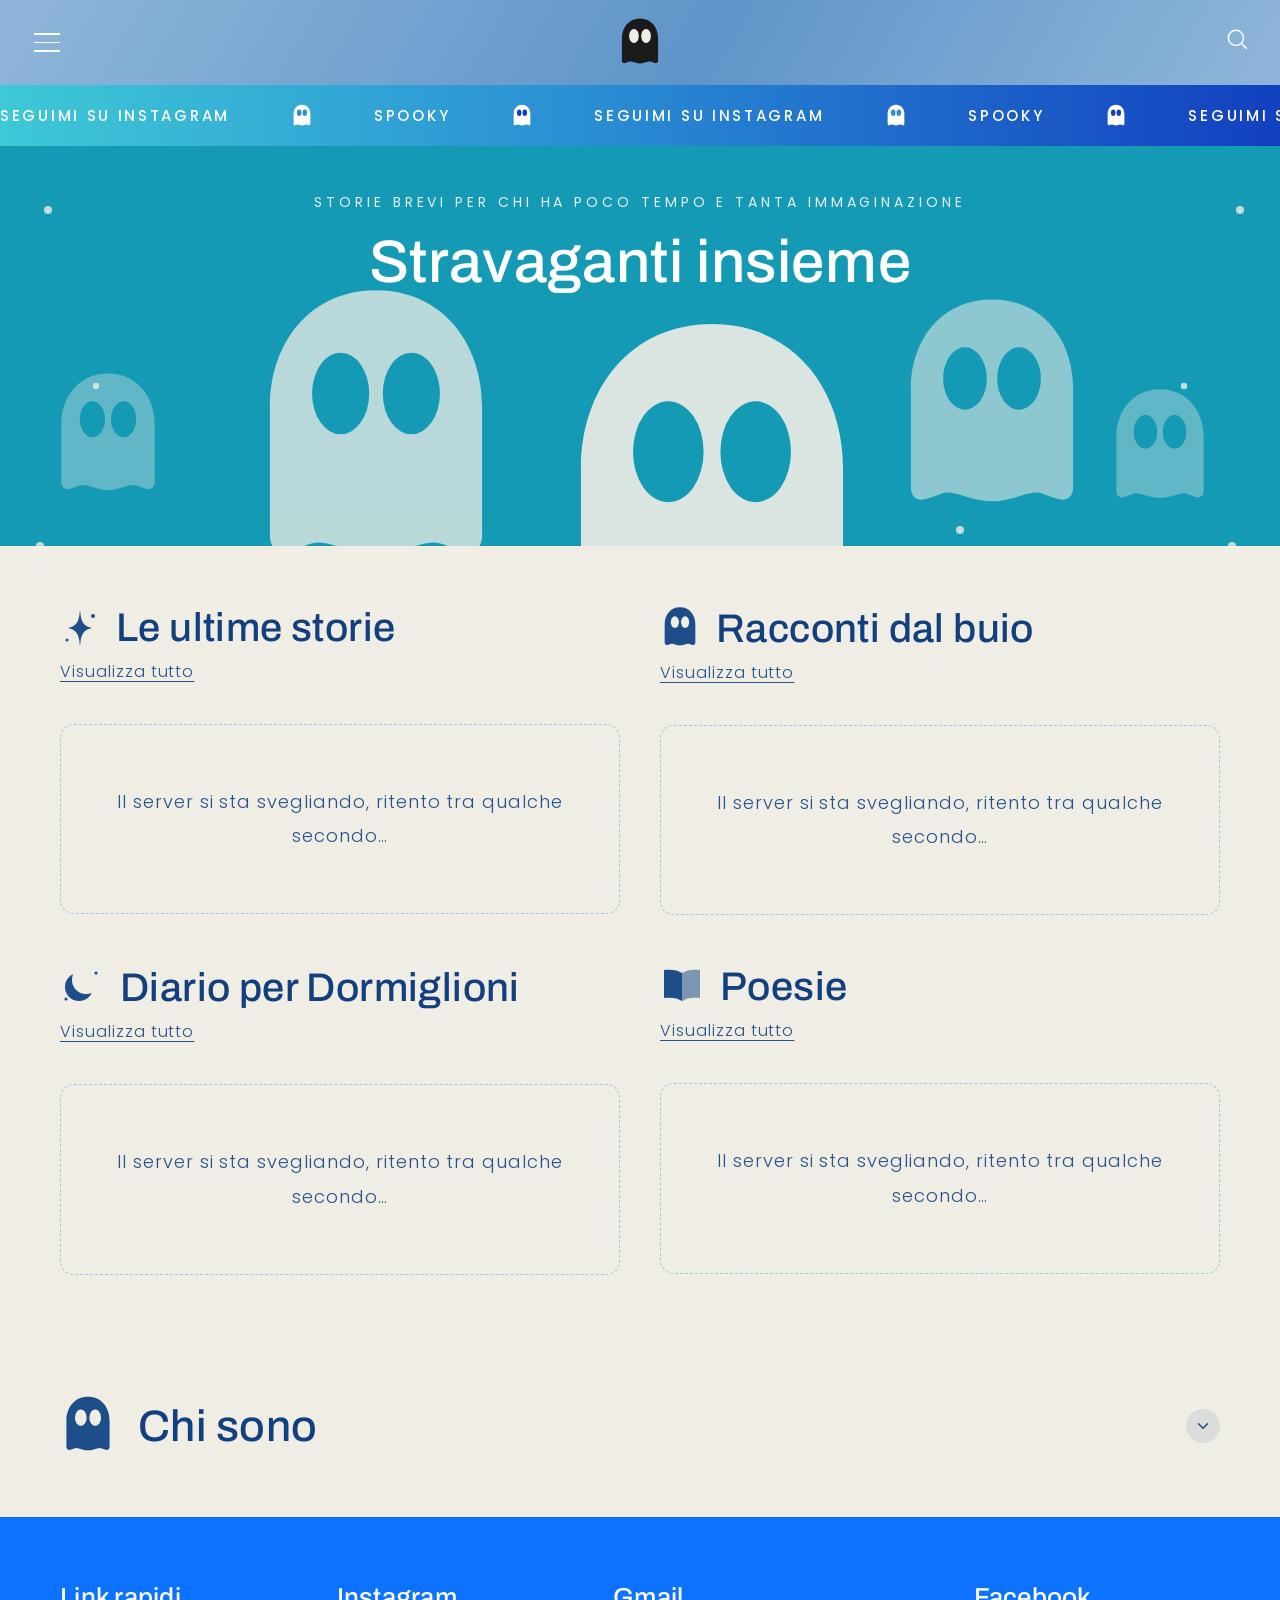
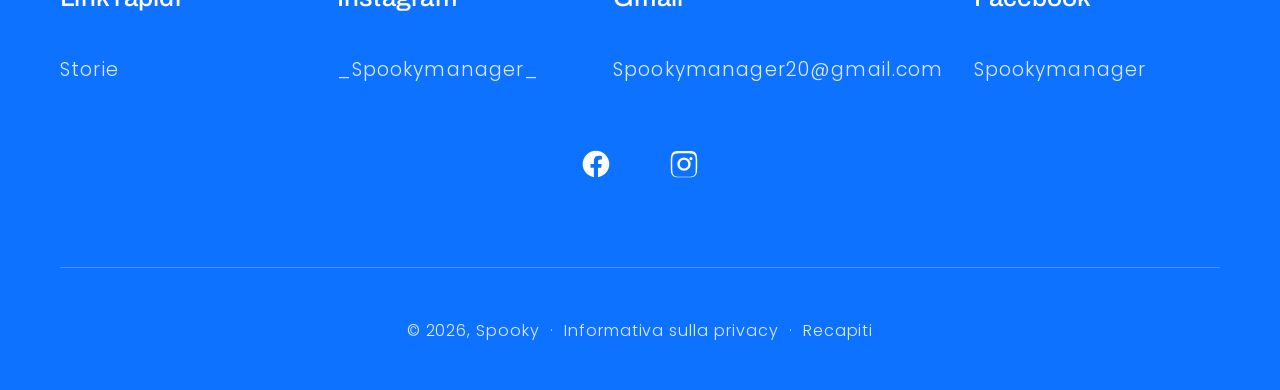
==== index.html @ 48901fc1 "Il menu a panino diventa un pannello laterale, non più a tutto schermo Occupa solo la parte sinistra" ====
<!DOCTYPE html>
<html lang="it">
<head>
<meta charset="UTF-8">
<meta name="viewport" content="width=device-width, initial-scale=1.0">
<meta name="description" content="Spooky: storie brevi, racconti e riflessioni di Raffaele. Un racconto nuovo ogni settimana.">
<meta property="og:type" content="website">
<meta property="og:title" content="Spooky &middot; Storie brevi">
<meta property="og:description" content="Spooky: storie brevi, racconti e riflessioni di Raffaele. Un racconto nuovo ogni settimana.">
<meta property="og:image" content="https://raffaele3009-collab.github.io/Spooky-Blog/images/anteprima.jpg">
<meta property="og:url" content="https://raffaele3009-collab.github.io/Spooky-Blog/">
<meta name="twitter:card" content="summary_large_image">
<title>Spooky &middot; Storie brevi</title>
<link rel="preconnect" href="https://fonts.googleapis.com">
<link rel="preconnect" href="https://fonts.gstatic.com" crossorigin>
<link href="https://fonts.googleapis.com/css2?family=Poppins:wght@300;400;500;600&family=Archivo:wght@400;500;600&display=swap" rel="stylesheet">
<style>
:root{
  --crema:#f0ede5;
  --blu-testo:#26538c;
  --blu-titoli:#1d4e89;
  --blu-scuro-titoli:#123f7e;
  --footer-blu:#0d72ff;
  --hero-teal:#149ab5;
  --badge-offerta:#a9c1e4;
  --header-grad1:#8fb6d9;
  --header-grad2:#5f95c9;
  --btn-blu:#0d6efd;
}
*{margin:0;padding:0;box-sizing:border-box;}
body{
  font-family:'Poppins',sans-serif;
  background:var(--crema);
  color:var(--blu-testo);
  font-weight:300;
  letter-spacing:.06em;
}
h1,h2,h3,.heading{font-family:'Archivo',sans-serif;letter-spacing:.01em;}
header{
  position:sticky;top:0;z-index:100;
  background:linear-gradient(120deg,var(--header-grad1) 0%,var(--header-grad2) 55%,var(--header-grad1) 100%);
  display:flex;align-items:center;justify-content:space-between;
  padding:26px 30px;
  transition:padding .15s ease-out;
}
.hamburger{background:none;border:none;cursor:pointer;display:flex;flex-direction:column;gap:7px;padding:4px;}
.hamburger span{display:block;width:26px;height:1.6px;background:#fff;}
.logo-link{position:absolute;left:50%;transform:translateX(-50%);}
.logo-ghost{height:52px;display:block;transition:height .15s ease-out;}
.header-icons{display:flex;align-items:center;gap:26px;}
.header-icons svg{width:26px;height:26px;stroke:#fff;fill:none;stroke-width:1.4;cursor:pointer;}
.announce{
  background:linear-gradient(90deg,#3ec9d6 0%,#2a8fd4 45%,#1240c0 100%);
  color:#fff;overflow:hidden;white-space:nowrap;
  padding:18px 0;
}
.announce-track{display:inline-flex;align-items:center;gap:60px;animation:scrollLeft 18s linear infinite;}
@keyframes scrollLeft{from{transform:translateX(0);}to{transform:translateX(-50%);}}
.announce-item{display:inline-flex;align-items:center;gap:60px;font-size:15px;font-weight:500;letter-spacing:.18em;text-transform:uppercase;}
.announce-ghost{width:24px;height:24px;}
.hero{
  background:var(--hero-teal);
  position:relative;
  display:flex;flex-direction:column;align-items:center;justify-content:flex-start;
  text-align:center;
  height:400px;
  overflow:hidden;
  transition:height .15s ease-out;
}
@media(max-width:640px){.hero{height:340px;}}
.hero-bg{position:absolute;inset:0;width:100%;height:100%;object-fit:contain;object-position:center;}
.hero-content{position:relative;z-index:2;padding:46px 20px 0;}
.hero-eyebrow{color:#e8eef4;font-size:14px;letter-spacing:.28em;text-transform:uppercase;margin-bottom:16px;font-weight:400;}
.hero-title{color:#fff;font-size:44px;font-weight:500;margin-bottom:34px;letter-spacing:.01em;}
.hero-btn{
  display:inline-block;background:var(--btn-blu);color:#fff;
  font-family:'Poppins',sans-serif;font-size:18px;font-weight:400;letter-spacing:.08em;
  padding:18px 48px;border-radius:8px;border:none;cursor:pointer;text-decoration:none;
}
.section{padding:44px 20px;}
.section-title{color:var(--blu-scuro-titoli);font-size:36px;font-weight:500;margin-bottom:8px;}
.page-title{color:var(--blu-scuro-titoli);font-size:44px;font-weight:500;margin-bottom:34px;}
.section-link{color:var(--blu-testo);font-size:16px;text-decoration:underline;text-underline-offset:4px;}
.products{display:grid;grid-template-columns:1fr 1fr;gap:26px 22px;}
.card{display:flex;flex-direction:column;}
.card-img-wrap{position:relative;background:#fff;aspect-ratio:1/1;overflow:hidden;}
.card-img-wrap img{width:100%;height:100%;object-fit:cover;}
.badge{
  position:absolute;left:12px;bottom:14px;
  background:var(--badge-offerta);color:#fff;
  font-size:15px;padding:8px 22px;border-radius:22px;font-weight:300;
}
.card-name{color:var(--blu-titoli);font-size:19px;font-weight:400;margin:20px 0 10px;letter-spacing:.04em;}
.price-old{color:var(--blu-testo);text-decoration:line-through;font-size:18px;display:block;margin-bottom:2px;}
.price-new{color:var(--blu-titoli);font-size:22px;font-weight:400;display:block;margin-bottom:16px;}
.btn-outline{
  border:1.4px solid var(--blu-titoli);color:var(--blu-titoli);background:none;
  font-family:'Poppins',sans-serif;font-size:17px;font-weight:300;letter-spacing:.06em;
  padding:15px 10px;border-radius:8px;cursor:pointer;width:100%;max-width:270px;
}
.qty{
  display:flex;align-items:center;justify-content:space-between;
  border:1.4px solid var(--blu-titoli);border-radius:8px;
  width:100%;max-width:310px;padding:14px 24px;
  color:var(--blu-titoli);font-size:20px;
}
.qty button{background:none;border:none;color:var(--blu-titoli);font-size:22px;cursor:pointer;padding:0 6px;}
.blog-title{color:var(--blu-scuro-titoli);font-size:40px;font-weight:500;margin-bottom:0;}
.blog-title-riga{display:flex;align-items:center;gap:16px;margin-bottom:10px;}
.blog-title-riga svg{flex-shrink:0;}
.blog-excerpt{font-size:16px;line-height:1.75;color:#dce8f2;}
.blog-sezioni{display:grid;grid-template-columns:1fr;gap:50px;}
.blog-acc-lista{display:flex;flex-direction:column;gap:14px;}
.blog-acc-item{
  background:radial-gradient(circle at 55% 45%, #1c4f86 0%, #4d8cc4 55%, #7db3de 100%);
  border-radius:14px;color:#fff;padding:20px 22px;
  transition:transform .15s ease, box-shadow .15s ease;
}
.blog-acc-item:hover{transform:translateY(-2px);box-shadow:0 10px 24px rgba(29,78,137,.28);}
.blog-acc-item:active{transform:scale(.98);}
.blog-acc-riga{display:flex;align-items:center;justify-content:space-between;gap:14px;}
.blog-acc-titolo{
  color:#fff;font-size:20px;font-weight:500;line-height:1.35;
  text-decoration:none;background:none;border:none;text-align:left;
  font-family:'Poppins',sans-serif;cursor:pointer;flex:1;letter-spacing:.02em;
}
.blog-acc-freccia{
  background:rgba(255,255,255,.16);border:none;border-radius:50%;
  width:34px;height:34px;flex-shrink:0;cursor:pointer;
  display:flex;align-items:center;justify-content:center;
}
.blog-acc-freccia svg{width:18px;height:18px;stroke:#fff;transition:transform .3s ease;}
.blog-acc-freccia.aperta svg{transform:rotate(180deg);}
.blog-acc-corpo{max-height:0;overflow:hidden;opacity:0;margin-top:0;transition:max-height .35s ease, opacity .3s ease, margin-top .3s ease;}
.blog-acc-corpo.aperta{max-height:400px;opacity:1;margin-top:16px;}
.blog-acc-freccia.chiara{background:rgba(29,78,137,.1);}
.blog-acc-freccia.chiara svg{stroke:var(--blu-titoli);}
.chi-header{display:flex;align-items:center;justify-content:space-between;gap:16px;cursor:pointer;}
.chi-header-left{display:flex;align-items:center;gap:22px;}
.chi-corpo{display:grid;grid-template-rows:0fr;transition:grid-template-rows .35s ease;}
.chi-corpo.aperta{grid-template-rows:1fr;margin-top:22px;}
.chi-corpo-inner{overflow:hidden;min-height:0;}
.pagination{display:flex;align-items:center;justify-content:center;gap:36px;margin-top:34px;color:var(--blu-titoli);font-size:17px;}
.pagination button{background:none;border:none;color:var(--blu-titoli);font-size:22px;cursor:pointer;}
.chi p{font-size:19px;line-height:2;margin-bottom:30px;}
.chi h3{font-size:20px;font-weight:600;margin-bottom:22px;color:var(--blu-testo);font-family:'Poppins',sans-serif;}
.chi strong{font-weight:600;}
.empty-note{
  border:1.6px dashed var(--badge-offerta);border-radius:14px;
  padding:60px 24px;text-align:center;color:var(--blu-testo);
  font-size:18px;line-height:1.9;margin-top:10px;
}
.newsletter{
  background:radial-gradient(circle at 50% 55%, #123a66 0%, #3a77ad 55%, #7fb0d8 100%);
  text-align:center;color:#fff;
  padding:76px 24px 100px;
}
.newsletter h2{font-size:42px;font-weight:500;margin-bottom:34px;}
.newsletter p{font-size:19px;line-height:1.9;color:#d9e6f1;margin-bottom:40px;}
.newsletter-form{
  display:flex;align-items:center;justify-content:space-between;
  background:var(--footer-blu);
  border:1.4px solid #cfe0ef;border-radius:10px;
  max-width:560px;margin:0 auto;padding:22px 28px;
}
.newsletter-form input{
  background:none;border:none;outline:none;color:#fff;
  font-family:'Poppins',sans-serif;font-size:20px;letter-spacing:.06em;flex:1;
}
.newsletter-form input::placeholder{color:#e4edf5;}
.newsletter-form button{background:none;border:none;color:#fff;font-size:24px;cursor:pointer;}
footer{background:var(--footer-blu);color:#fff;padding:66px 26px 40px;}
.foot-col{margin-bottom:64px;}
.foot-col h3{font-size:26px;font-weight:500;margin-bottom:44px;font-family:'Archivo',sans-serif;}
.foot-col a{color:#dfeafc;font-size:19px;text-decoration:none;letter-spacing:.06em;}
.foot-social{display:flex;gap:44px;margin:14px 0 70px;padding-left:12px;}
.foot-social svg{width:30px;height:30px;fill:#fff;}
.shop-btn{
  display:flex;align-items:center;gap:12px;
  background:#5a31f4;color:#fff;border:none;border-radius:32px;
  font-family:'Poppins',sans-serif;font-size:22px;font-weight:500;
  padding:16px 34px;margin:0 auto 70px;cursor:pointer;
}
.shop-btn svg{width:26px;height:26px;fill:none;stroke:#fff;stroke-width:2;}
.foot-social-center{display:flex;justify-content:center;gap:56px;margin-bottom:80px;}
.foot-social-center svg{width:32px;height:32px;fill:#fff;}
.foot-divider{border-top:1px solid rgba(255,255,255,.25);margin-bottom:44px;}
.foot-legal{text-align:center;color:#e2ecfa;font-size:16px;line-height:2.4;letter-spacing:.06em;}
.foot-legal a{color:#e2ecfa;text-decoration:none;}
.menu-overlay{
  position:fixed;top:0;left:0;bottom:0;z-index:200;
  width:290px;max-width:80vw;
  background:linear-gradient(165deg, #1c4f86 0%, #4d8cc4 65%, #8ab8de 100%);
  box-shadow:10px 0 34px rgba(18,42,80,.35);
  display:flex;flex-direction:column;
  opacity:0;visibility:hidden;transform:translateX(-100%);
  transition:opacity .28s ease, transform .28s ease, visibility .28s ease;
  pointer-events:none;
}
.menu-overlay.open{opacity:1;visibility:visible;transform:translateX(0);pointer-events:auto;}
.menu-top{display:flex;align-items:center;justify-content:space-between;padding:26px 30px;position:relative;}
.menu-close{background:none;border:none;cursor:pointer;color:#fff;font-size:34px;font-weight:300;line-height:1;}
.menu-links{padding:60px 40px;display:flex;flex-direction:column;gap:52px;flex:1;}
.menu-links a{color:#fff;font-size:26px;text-decoration:none;font-weight:300;letter-spacing:.06em;}
.menu-account{display:flex;align-items:center;gap:20px;padding:0 40px 60px;color:#fff;font-size:22px;}
.menu-account .avatar{width:44px;height:44px;border-radius:50%;background:#fff;color:#2a6bb0;display:flex;align-items:center;justify-content:center;font-weight:500;font-size:20px;}
@media(min-width:900px){
  .products{grid-template-columns:repeat(4,1fr);}
  .hero-title{font-size:60px;}
  .section{padding:60px 60px;}
  footer{padding:66px 60px 40px;}
  .foot-cols-wrap{display:grid;grid-template-columns:repeat(4,1fr);gap:30px;}
  .blog-sezioni{grid-template-columns:1fr 1fr;gap:50px 40px;}
}
</style>
</head>
<body>

<div class="menu-overlay" id="menu">
  <div class="menu-top">
    <button class="menu-close" onclick="document.getElementById('menu').classList.remove('open')">&#10005;</button>
    <a class="logo-link" href="index.html"><svg class="logo-ghost" style="" viewBox="0 0 100 112" xmlns="http://www.w3.org/2000/svg">
      <path fill="#1a1a1a" d="M50 3 C26 3 11 22 11 46 L11 93 C11 98 14 100 18 99 C23 98 26 95 31 96 C37 97 42 100 50 100 C58 100 63 97 69 96 C74 95 77 98 82 99 C86 100 89 98 89 93 L89 46 C89 22 74 3 50 3 Z"/>
      <ellipse cx="37" cy="41" rx="10.5" ry="15" fill="#f0ede5"/>
      <ellipse cx="63" cy="41" rx="10.5" ry="15" fill="#f0ede5"/>
    </svg></a>
    <div class="header-icons">
      <svg viewBox="0 0 24 24"><circle cx="11" cy="11" r="7"/><line x1="16.5" y1="16.5" x2="21" y2="21"/></svg>
    </div>
  </div>
  <nav class="menu-links">
    <a href="index.html">Home</a>
    <a href="contattaci.html">Contattaci</a>
    <a href="chi-siamo.html">Chi Siamo</a>
    <a href="spooky-blog.html">Spooky Blog</a>
  </nav>

</div>

<header>
  <button class="hamburger" onclick="document.getElementById('menu').classList.add('open')">
    <span></span><span></span><span></span>
  </button>
  <a class="logo-link" href="index.html"><svg class="logo-ghost" style="" viewBox="0 0 100 112" xmlns="http://www.w3.org/2000/svg">
      <path fill="#1a1a1a" d="M50 3 C26 3 11 22 11 46 L11 93 C11 98 14 100 18 99 C23 98 26 95 31 96 C37 97 42 100 50 100 C58 100 63 97 69 96 C74 95 77 98 82 99 C86 100 89 98 89 93 L89 46 C89 22 74 3 50 3 Z"/>
      <ellipse cx="37" cy="41" rx="10.5" ry="15" fill="#f0ede5"/>
      <ellipse cx="63" cy="41" rx="10.5" ry="15" fill="#f0ede5"/>
    </svg></a>
  <div class="header-icons">
    <a href="spooky-blog.html?cerca=aperta" aria-label="Cerca"><svg viewBox="0 0 24 24"><circle cx="11" cy="11" r="7"/><line x1="16.5" y1="16.5" x2="21" y2="21"/></svg></a>
  </div>
</header>

<div class="announce">
  <div class="announce-track announce-js">
    <span class="announce-item">
      SEGUIMI SU INSTAGRAM
      <svg class="announce-ghost" style="" viewBox="0 0 100 112" xmlns="http://www.w3.org/2000/svg">
      <path fill="#ffffff" d="M50 3 C26 3 11 22 11 46 L11 93 C11 98 14 100 18 99 C23 98 26 95 31 96 C37 97 42 100 50 100 C58 100 63 97 69 96 C74 95 77 98 82 99 C86 100 89 98 89 93 L89 46 C89 22 74 3 50 3 Z"/>
      <ellipse cx="37" cy="41" rx="10.5" ry="15" fill="#2a8fd4"/>
      <ellipse cx="63" cy="41" rx="10.5" ry="15" fill="#2a8fd4"/>
    </svg>
      SPOOKY
      <svg class="announce-ghost" style="" viewBox="0 0 100 112" xmlns="http://www.w3.org/2000/svg">
      <path fill="#ffffff" d="M50 3 C26 3 11 22 11 46 L11 93 C11 98 14 100 18 99 C23 98 26 95 31 96 C37 97 42 100 50 100 C58 100 63 97 69 96 C74 95 77 98 82 99 C86 100 89 98 89 93 L89 46 C89 22 74 3 50 3 Z"/>
      <ellipse cx="37" cy="41" rx="10.5" ry="15" fill="#1240c0"/>
      <ellipse cx="63" cy="41" rx="10.5" ry="15" fill="#1240c0"/>
    </svg>
    </span>
  </div>
</div>


<section class="hero">
  <svg class="hero-bg" viewBox="0 110 800 390" preserveAspectRatio="xMidYMid slice" xmlns="http://www.w3.org/2000/svg" aria-hidden="true">
    <g fill="#f0ede5" opacity="0.8">
      <circle cx="90" cy="130" r="2"/>
      <circle cx="30" cy="220" r="2.5"/>
      <circle cx="60" cy="330" r="2"/>
      <circle cx="25" cy="430" r="2.5"/>
      <circle cx="200" cy="440" r="2"/>
      <circle cx="700" cy="130" r="2.5"/>
      <circle cx="775" cy="220" r="2.5"/>
      <circle cx="740" cy="330" r="2"/>
      <circle cx="770" cy="430" r="2.5"/>
      <circle cx="650" cy="440" r="2"/>
      <circle cx="600" cy="420" r="2.5"/>
    </g>
    <g opacity="0.35" transform="translate(30,320) scale(0.75)">
      <path fill="#f0ede5" d="M50 3 C26 3 11 22 11 46 L11 93 C11 98 14 100 18 99 C23 98 26 95 31 96 C37 97 42 100 50 100 C58 100 63 97 69 96 C74 95 77 98 82 99 C86 100 89 98 89 93 L89 46 C89 22 74 3 50 3 Z"/>
      <ellipse cx="37" cy="41" rx="10.5" ry="15" fill="#149ab5"/>
      <ellipse cx="63" cy="41" rx="10.5" ry="15" fill="#149ab5"/>
    </g>
    <g opacity="0.55" transform="translate(555,272) scale(1.3)">
      <path fill="#f0ede5" d="M50 3 C26 3 11 22 11 46 L11 93 C11 98 14 100 18 99 C23 98 26 95 31 96 C37 97 42 100 50 100 C58 100 63 97 69 96 C74 95 77 98 82 99 C86 100 89 98 89 93 L89 46 C89 22 74 3 50 3 Z"/>
      <ellipse cx="37" cy="41" rx="10.5" ry="15" fill="#149ab5"/>
      <ellipse cx="63" cy="41" rx="10.5" ry="15" fill="#149ab5"/>
    </g>
    <g opacity="0.75" transform="translate(150,265) scale(1.7)">
      <path fill="#f0ede5" d="M50 3 C26 3 11 22 11 46 L11 93 C11 98 14 100 18 99 C23 98 26 95 31 96 C37 97 42 100 50 100 C58 100 63 97 69 96 C74 95 77 98 82 99 C86 100 89 98 89 93 L89 46 C89 22 74 3 50 3 Z"/>
      <ellipse cx="37" cy="41" rx="10.5" ry="15" fill="#149ab5"/>
      <ellipse cx="63" cy="41" rx="10.5" ry="15" fill="#149ab5"/>
    </g>
    <g opacity="0.9" transform="translate(340,285) scale(2.1)">
      <path fill="#f0ede5" d="M50 3 C26 3 11 22 11 46 L11 93 C11 98 14 100 18 99 C23 98 26 95 31 96 C37 97 42 100 50 100 C58 100 63 97 69 96 C74 95 77 98 82 99 C86 100 89 98 89 93 L89 46 C89 22 74 3 50 3 Z"/>
      <ellipse cx="37" cy="41" rx="10.5" ry="15" fill="#149ab5"/>
      <ellipse cx="63" cy="41" rx="10.5" ry="15" fill="#149ab5"/>
    </g>
    <g opacity="0.35" transform="translate(690,330) scale(0.7)">
      <path fill="#f0ede5" d="M50 3 C26 3 11 22 11 46 L11 93 C11 98 14 100 18 99 C23 98 26 95 31 96 C37 97 42 100 50 100 C58 100 63 97 69 96 C74 95 77 98 82 99 C86 100 89 98 89 93 L89 46 C89 22 74 3 50 3 Z"/>
      <ellipse cx="37" cy="41" rx="10.5" ry="15" fill="#149ab5"/>
      <ellipse cx="63" cy="41" rx="10.5" ry="15" fill="#149ab5"/>
    </g>
  </svg>
  <div class="hero-content">
    <div class="hero-eyebrow">Storie brevi per chi ha poco tempo e tanta immaginazione</div>
    <h1 class="hero-title">Stravaganti insieme</h1>
  </div>
</section>

<script>
// Il banner hero e l'header in cima si rimpiccioliscono man mano che si
// scorre la pagina, fino a raggiungere una misura minima, poi restano
// fissi a quella misura.
(function () {
  const hero = document.querySelector(".hero");
  const header = document.querySelector("header");
  const logo = header ? header.querySelector(".logo-ghost") : null;
  if (!hero && !header) return;

  const ALTEZZA_MAX_DESKTOP = 400;
  const ALTEZZA_MAX_MOBILE = 340;
  const ALTEZZA_MIN_DESKTOP = 200;
  const ALTEZZA_MIN_MOBILE = 170;

  const HEADER_PAD_MAX = 26;
  const HEADER_PAD_MIN = 12;
  const LOGO_MAX = 52;
  const LOGO_MIN = 34;

  const DISTANZA_SCROLL = 350; // px di scroll per completare il rimpicciolimento

  let aggiornamentoInCorso = false;

  function aggiorna() {
    const mobile = window.matchMedia("(max-width:640px)").matches;
    const scorrimento = Math.min(window.scrollY, DISTANZA_SCROLL);
    const frazione = scorrimento / DISTANZA_SCROLL;

    if (hero) {
      const altezzaMax = mobile ? ALTEZZA_MAX_MOBILE : ALTEZZA_MAX_DESKTOP;
      const altezzaMin = mobile ? ALTEZZA_MIN_MOBILE : ALTEZZA_MIN_DESKTOP;
      hero.style.height = (altezzaMax - (altezzaMax - altezzaMin) * frazione) + "px";
    }

    if (header) {
      const paddingV = HEADER_PAD_MAX - (HEADER_PAD_MAX - HEADER_PAD_MIN) * frazione;
      header.style.paddingTop = paddingV + "px";
      header.style.paddingBottom = paddingV + "px";
    }

    if (logo) {
      logo.style.height = (LOGO_MAX - (LOGO_MAX - LOGO_MIN) * frazione) + "px";
    }

    aggiornamentoInCorso = false;
  }

  window.addEventListener("scroll", function () {
    if (!aggiornamentoInCorso) {
      requestAnimationFrame(aggiorna);
      aggiornamentoInCorso = true;
    }
  }, { passive: true });

  aggiorna();
})();
</script>

<section class="section">
  <div class="blog-sezioni">
    <div class="blog-sezione">
      <div class="blog-title-riga">
        <svg width="40" height="40" viewBox="0 0 40 40" xmlns="http://www.w3.org/2000/svg" aria-hidden="true">
          <path fill="#1d4e89" d="M20 2 C21 12 22 18 32 20 C22 22 21 28 20 38 C19 28 18 22 8 20 C18 18 19 12 20 2 Z"/>
          <circle cx="33" cy="8" r="2" fill="#1d4e89"/>
          <circle cx="7" cy="32" r="1.5" fill="#1d4e89"/>
        </svg>
        <h2 class="blog-title">Le ultime storie</h2>
      </div>
      <a href="spooky-blog.html" class="section-link">Visualizza tutto</a>
      <div style="height:30px"></div>
      <div class="blog-acc-lista" id="home-ultime">
        <div class="empty-note">Il racconto sta arrivando, qualche secondo di pazienza&hellip;</div>
      </div>
    </div>

    <div class="blog-sezione">
      <div class="blog-title-riga">
        <svg width="40" height="44" viewBox="0 0 100 112" xmlns="http://www.w3.org/2000/svg" aria-hidden="true">
          <path fill="#1d4e89" d="M50 3 C26 3 11 22 11 46 L11 93 C11 98 14 100 18 99 C23 98 26 95 31 96 C37 97 42 100 50 100 C58 100 63 97 69 96 C74 95 77 98 82 99 C86 100 89 98 89 93 L89 46 C89 22 74 3 50 3 Z"/>
          <ellipse cx="37" cy="41" rx="10.5" ry="15" fill="#f0ede5"/>
          <ellipse cx="63" cy="41" rx="10.5" ry="15" fill="#f0ede5"/>
        </svg>
        <h2 class="blog-title">Racconti dal buio</h2>
      </div>
      <a href="spooky-blog.html" class="section-link">Visualizza tutto</a>
      <div style="height:30px"></div>
      <div class="blog-acc-lista" id="home-storie">
        <div class="empty-note">Il racconto sta arrivando, qualche secondo di pazienza&hellip;</div>
      </div>
    </div>

    <div class="blog-sezione">
      <div class="blog-title-riga">
        <svg width="44" height="44" viewBox="0 0 44 44" xmlns="http://www.w3.org/2000/svg" aria-hidden="true">
          <circle cx="19" cy="22" r="14" fill="#1d4e89"/>
          <circle cx="26" cy="15" r="14" fill="#f0ede5"/>
          <circle cx="36" cy="8" r="1.6" fill="#1d4e89"/>
          <circle cx="6" cy="34" r="1.6" fill="#1d4e89"/>
        </svg>
        <h2 class="blog-title">Diario per Dormiglioni</h2>
      </div>
      <a href="spooky-blog.html" class="section-link">Visualizza tutto</a>
      <div style="height:30px"></div>
      <div class="blog-acc-lista" id="home-diario">
        <div class="empty-note">Il racconto sta arrivando, qualche secondo di pazienza&hellip;</div>
      </div>
    </div>

    <div class="blog-sezione">
      <div class="blog-title-riga">
        <svg width="44" height="40" viewBox="0 0 44 40" xmlns="http://www.w3.org/2000/svg" aria-hidden="true">
          <path fill="#1d4e89" d="M22 6C18 3 11 2 4 3v28c7-1 14 0 18 3V6z"/>
          <path fill="#1d4e89" opacity="0.55" d="M22 6c4-3 11-4 18-3v28c-7-1-14 0-18 3V6z"/>
        </svg>
        <h2 class="blog-title">Poesie</h2>
      </div>
      <a href="spooky-blog.html" class="section-link">Visualizza tutto</a>
      <div style="height:30px"></div>
      <div class="blog-acc-lista" id="home-poesie">
        <div class="empty-note">Il racconto sta arrivando, qualche secondo di pazienza&hellip;</div>
      </div>
    </div>
  </div>
</section>

<script>
const BACKEND_URL = "https://spooky-backend-trtr.onrender.com";
const ATTESE_RITENTATIVO_HOME = [5000, 10000, 20000];

const contDiario = document.getElementById("home-diario");
const contStorie = document.getElementById("home-storie");
const contUltime = document.getElementById("home-ultime");
const contPoesie = document.getElementById("home-poesie");
const MESSAGGIO_ATTESA = '<div class="empty-note">Il racconto sta arrivando, qualche secondo di pazienza&hellip;</div>';

function estraiEstrattoHome(html, lunghezza = 150) {
  const testo = html.replace(/<[^>]*>/g, " ").replace(/\s+/g, " ").trim();
  return testo.length > lunghezza ? testo.slice(0, lunghezza) + "..." : testo;
}

// TODO (futuro): quando i racconti pubblicati saranno molti, questa lista
// andrà sostituita con uno scorrimento verticale a blocchi (es. "carica
// altri man mano che scorri" con IntersectionObserver, o paginazione),
// mantenendo lo stesso formato a finestrella/tenda usato qui sotto. Per
// ora, con pochi post, li mostriamo tutti insieme.
function mostraCards(contenitore, posts, messaggioVuoto) {
  if (posts.length === 0) {
    contenitore.innerHTML = `<div class="empty-note">${messaggioVuoto}</div>`;
    return;
  }
  contenitore.innerHTML = posts.map(post => `
    <div class="blog-acc-item">
      <div class="blog-acc-riga">
        <a class="blog-acc-titolo" href="spooky-blog.html?post=${post._id}">${post.titolo}</a>
        <button type="button" class="blog-acc-freccia" aria-expanded="false" aria-label="Mostra o nascondi l'anteprima">
          <svg viewBox="0 0 24 24" fill="none" stroke="currentColor" stroke-width="2" stroke-linecap="round" stroke-linejoin="round"><polyline points="6 9 12 15 18 9"/></svg>
        </button>
      </div>
      <div class="blog-acc-corpo">
        <p class="blog-excerpt">${estraiEstrattoHome(post.contenuto)}</p>
      </div>
    </div>
  `).join("");
  contenitore.querySelectorAll(".blog-acc-freccia").forEach(function (freccia) {
    freccia.addEventListener("click", function () {
      const corpo = freccia.closest(".blog-acc-item").querySelector(".blog-acc-corpo");
      const apri = !corpo.classList.contains("aperta");
      corpo.classList.toggle("aperta", apri);
      freccia.classList.toggle("aperta", apri);
      freccia.setAttribute("aria-expanded", String(apri));
    });
  });
}

async function caricaHome(tentativo = 0) {
  contDiario.innerHTML = MESSAGGIO_ATTESA;
  contStorie.innerHTML = MESSAGGIO_ATTESA;
  contUltime.innerHTML = MESSAGGIO_ATTESA;
  contPoesie.innerHTML = MESSAGGIO_ATTESA;

  const timerSveglia = setTimeout(() => {
    contDiario.innerHTML += '<div class="empty-note" style="margin-top:14px">Il server si sta svegliando, di solito serve meno di un minuto.</div>';
  }, 8000);

  try {
    const response = await fetch(`${BACKEND_URL}/api/posts`);
    clearTimeout(timerSveglia);
    if (!response.ok) throw new Error("Risposta non valida (" + response.status + ")");
    const posts = await response.json();

    const postiDiario = posts.filter(p => (p.categoria || "diario") === "diario");
    const postiStorie = posts.filter(p => p.categoria === "storie");
    const postiPoesie = posts.filter(p => p.categoria === "poesie");

    mostraCards(contDiario, postiDiario, "Presto nuovi contenuti sul blog!");
    mostraCards(contStorie, postiStorie, "Presto nuove storie qui!");
    mostraCards(contUltime, posts.slice(0, 3), "Presto nuovi contenuti sul blog!");
    mostraCards(contPoesie, postiPoesie, "Presto nuove poesie qui!");

  } catch (errore) {
    clearTimeout(timerSveglia);
    console.error("Errore nel caricamento del post:", errore);

    if (tentativo < ATTESE_RITENTATIVO_HOME.length) {
      const messaggioRitento = '<div class="empty-note">Il server si sta svegliando, ritento tra qualche secondo&hellip;</div>';
      contDiario.innerHTML = messaggioRitento;
      contStorie.innerHTML = messaggioRitento;
      contUltime.innerHTML = messaggioRitento;
      contPoesie.innerHTML = messaggioRitento;
      setTimeout(() => caricaHome(tentativo + 1), ATTESE_RITENTATIVO_HOME[tentativo]);
    } else {
      const messaggioErrore = `
        <div class="empty-note">
          Non riesco a caricare il blog al momento.
          <div style="height:16px"></div>
          <button class="hero-btn" style="width:auto;" id="btn-riprova-home">Riprova</button>
        </div>`;
      contDiario.innerHTML = messaggioErrore;
      contStorie.innerHTML = "";
      contUltime.innerHTML = "";
      contPoesie.innerHTML = "";
      document.getElementById("btn-riprova-home").addEventListener("click", () => caricaHome(0));
    }
  }
}

caricaHome();
</script>

<section class="section chi">
  <div class="chi-header" id="chi-header">
    <div class="chi-header-left">
      <svg width="56" height="62" viewBox="0 0 100 112" xmlns="http://www.w3.org/2000/svg" aria-hidden="true">
        <path fill="#1d4e89" d="M50 3 C26 3 11 22 11 46 L11 93 C11 98 14 100 18 99 C23 98 26 95 31 96 C37 97 42 100 50 100 C58 100 63 97 69 96 C74 95 77 98 82 99 C86 100 89 98 89 93 L89 46 C89 22 74 3 50 3 Z"/>
        <ellipse cx="37" cy="41" rx="10.5" ry="15" fill="#f0ede5"/>
        <ellipse cx="63" cy="41" rx="10.5" ry="15" fill="#f0ede5"/>
      </svg>
      <h2 class="page-title" style="margin-bottom:0;">Chi sono</h2>
    </div>
    <button type="button" class="blog-acc-freccia chiara" id="chi-freccia" aria-expanded="false" aria-label="Mostra o nascondi">
      <svg viewBox="0 0 24 24" fill="none" stroke="currentColor" stroke-width="2" stroke-linecap="round" stroke-linejoin="round"><polyline points="6 9 12 15 18 9"/></svg>
    </button>
  </div>

  <div class="chi-corpo" id="chi-corpo">
    <div class="chi-corpo-inner">
      <div id="chi-sono-contenuto">
        <p>Caricamento...</p>
      </div>
    </div>
  </div>
</section>

<script>
(async function caricaChiSono() {
  const contenitore = document.getElementById("chi-sono-contenuto");
  try {
    const risposta = await fetch(`${BACKEND_URL}/api/pagina/chi-siamo`);
    if (!risposta.ok) throw new Error("Pagina non trovata (" + risposta.status + ")");
    const dati = await risposta.json();
    contenitore.innerHTML = dati.contenuto;
  } catch (errore) {
    contenitore.innerHTML = '<p>Non riesco a caricare questa sezione al momento. Riprova tra poco.</p>';
    console.error("Errore caricamento Chi sono:", errore);
  }
})();

document.getElementById("chi-header").addEventListener("click", function () {
  const corpo = document.getElementById("chi-corpo");
  const freccia = document.getElementById("chi-freccia");
  const apri = !corpo.classList.contains("aperta");
  corpo.classList.toggle("aperta", apri);
  freccia.classList.toggle("aperta", apri);
  freccia.setAttribute("aria-expanded", String(apri));
});
</script>



<footer>
  <div class="foot-cols-wrap">
    <div class="foot-col"><h3>Link rapidi</h3><a href="spooky-blog.html">Storie</a></div>
    <div class="foot-col"><h3>Instagram</h3><a href="https://www.instagram.com/_spookymanager_/" target="_blank" rel="noopener">_Spookymanager_</a></div>
    <div class="foot-col"><h3>Gmail</h3><a href="https://mail.google.com/mail/?view=cm&fs=1&to=Spookymanager20@gmail.com" target="_blank" rel="noopener" data-email-gmail>Spookymanager20@gmail.com</a></div>
    <div class="foot-col"><h3>Facebook</h3><a href="https://www.facebook.com/profile.php?id=61589471631251" target="_blank" rel="noopener">Spookymanager</a></div>
  </div>
  <div class="foot-social-center">
    <a href="https://www.facebook.com/profile.php?id=61589471631251" target="_blank" rel="noopener" aria-label="Facebook"><svg fill="#fff" viewBox="0 0 24 24"><path d="M12 2C6.5 2 2 6.5 2 12c0 5 3.7 9.1 8.4 9.9v-7H7.9V12h2.5V9.8c0-2.5 1.5-3.9 3.8-3.9 1.1 0 2.2.2 2.2.2v2.5h-1.3c-1.2 0-1.6.8-1.6 1.6V12h2.8l-.4 2.9h-2.4v7C18.3 21.1 22 17 22 12c0-5.5-4.5-10-10-10z"/></svg></a>
    <a href="https://www.instagram.com/_spookymanager_/" target="_blank" rel="noopener" aria-label="Instagram"><svg fill="#fff" viewBox="0 0 24 24"><path d="M12 2.2c3.2 0 3.6 0 4.9.1 1.2.1 1.8.2 2.2.4.6.2 1 .5 1.4.9.4.4.7.8.9 1.4.2.4.4 1 .4 2.2.1 1.3.1 1.7.1 4.9s0 3.6-.1 4.9c-.1 1.2-.2 1.8-.4 2.2-.2.6-.5 1-.9 1.4-.4.4-.8.7-1.4.9-.4.2-1 .4-2.2.4-1.3.1-1.7.1-4.9.1s-3.6 0-4.9-.1c-1.2-.1-1.8-.2-2.2-.4-.6-.2-1-.5-1.4-.9-.4-.4-.7-.8-.9-1.4-.2-.4-.4-1-.4-2.2-.1-1.3-.1-1.7-.1-4.9s0-3.6.1-4.9c.1-1.2.2-1.8.4-2.2.2-.6.5-1 .9-1.4.4-.4.8-.7 1.4-.9.4-.2 1-.4 2.2-.4 1.3-.1 1.7-.1 4.9-.1zm0 1.8c-3.1 0-3.5 0-4.8.1-1.1.1-1.5.2-1.8.3-.5.2-.8.4-1.1.7-.3.3-.5.6-.7 1.1-.1.3-.3.7-.3 1.8-.1 1.3-.1 1.6-.1 4.8s0 3.5.1 4.8c.1 1.1.2 1.5.3 1.8.2.5.4.8.7 1.1.3.3.6.5 1.1.7.3.1.7.3 1.8.3 1.3.1 1.6.1 4.8.1s3.5 0 4.8-.1c1.1-.1 1.5-.2 1.8-.3.5-.2.8-.4 1.1-.7.3-.3.5-.6.7-1.1.1-.3.3-.7.3-1.8.1-1.3.1-1.6.1-4.8s0-3.5-.1-4.8c-.1-1.1-.2-1.5-.3-1.8-.2-.5-.4-.8-.7-1.1-.3-.3-.6-.5-1.1-.7-.3-.1-.7-.3-1.8-.3-1.3-.1-1.6-.1-4.8-.1zm0 3.1a5 5 0 1 1 0 10 5 5 0 0 1 0-10zm0 1.8a3.2 3.2 0 1 0 0 6.4 3.2 3.2 0 0 0 0-6.4zm5.2-2.2a1.2 1.2 0 1 1 0 2.4 1.2 1.2 0 0 1 0-2.4z"/></svg></a>
  </div>
  <div class="foot-divider"></div>
  <div class="foot-legal">
    &copy; 2026, Spooky &nbsp;&middot;&nbsp; <a href="#">Informativa sulla privacy</a> &nbsp;&middot;&nbsp; <a href="contattaci.html">Recapiti</a>
  </div>
</footer>
<script>
document.querySelectorAll('.announce-js').forEach(function(t){t.innerHTML+=t.innerHTML;t.innerHTML+=t.innerHTML;});
</script>
<script>
// Su telefono, i link email aprono direttamente l'app di posta (mailto)
// invece della pagina web di Gmail, che spesso chiede l'accesso ogni volta.
if (/Android|iPhone|iPad|iPod/i.test(navigator.userAgent)) {
  document.querySelectorAll('a[data-email-gmail]').forEach(function (a) {
    var oggetto = a.getAttribute('data-email-subject');
    a.href = 'mailto:Spookymanager20@gmail.com' + (oggetto ? '?subject=' + oggetto : '');
    a.removeAttribute('target');
  });
}
</script>

</body>
</html>
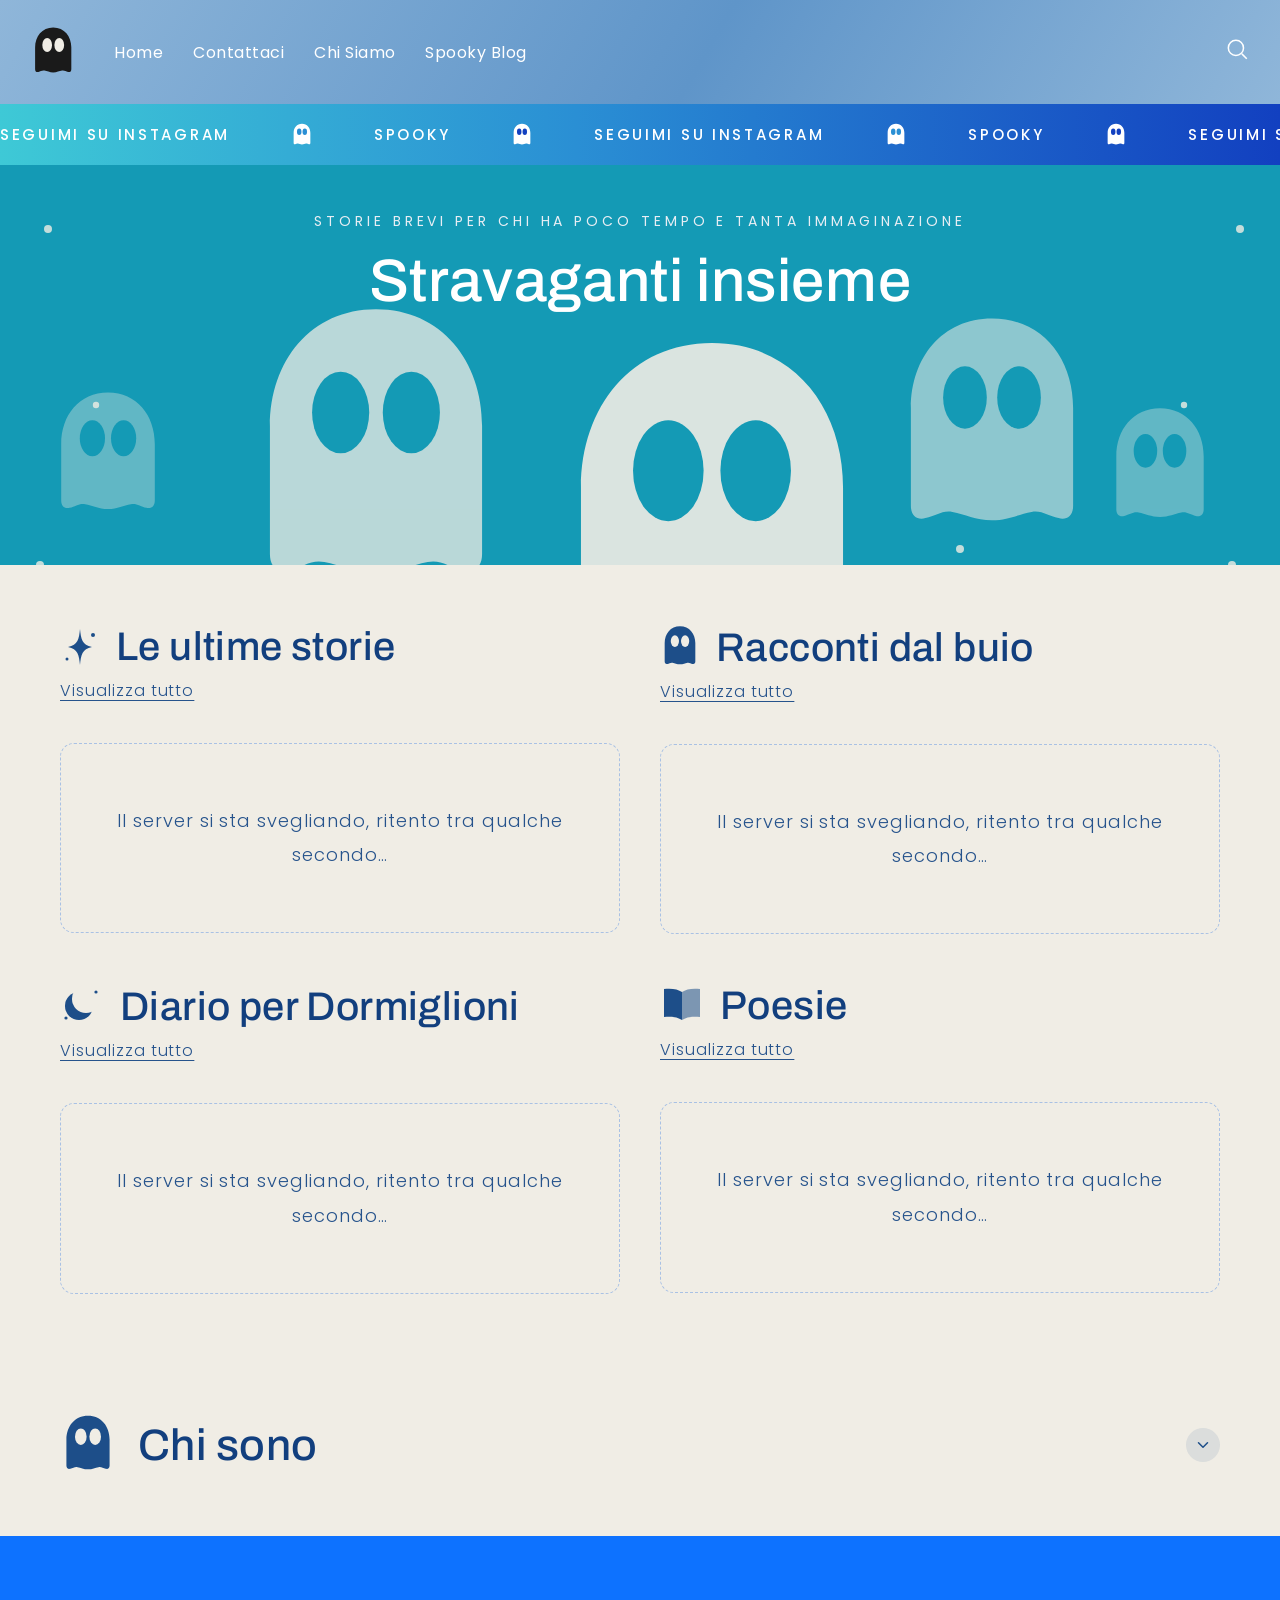
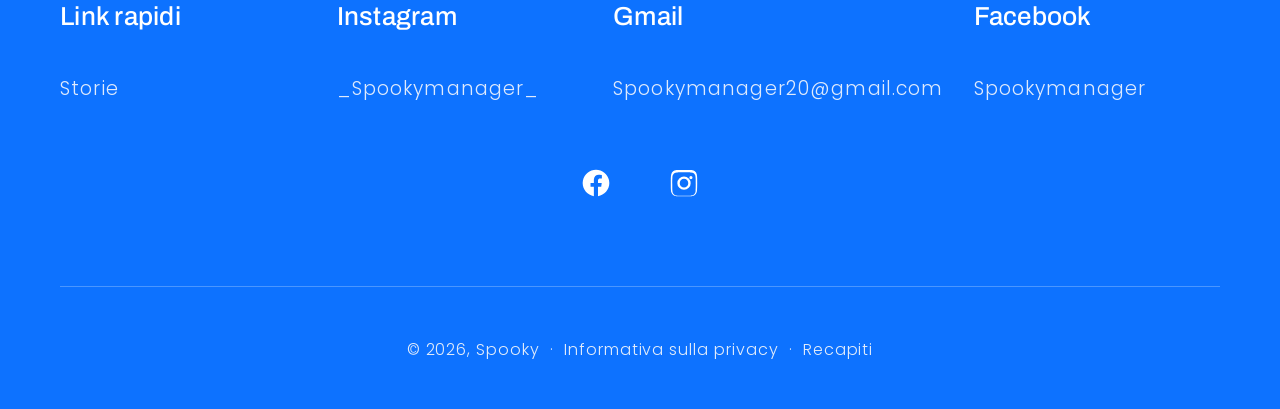
==== commit 0e66e163: "Navigazione orizzontale su computer, menu a panino solo da telefono - Da computer il menu a panino s" ====
--- a/index.html
+++ b/index.html
@@ -45,8 +45,10 @@
 }
 .hamburger{background:none;border:none;cursor:pointer;display:flex;flex-direction:column;gap:7px;padding:4px;}
 .hamburger span{display:block;width:26px;height:1.6px;background:#fff;}
+.logo-nav-gruppo{display:flex;align-items:center;}
 .logo-link{position:absolute;left:50%;transform:translateX(-50%);}
 .logo-ghost{height:52px;display:block;transition:height .15s ease-out;}
+.nav-desktop{display:none;}
 .header-icons{display:flex;align-items:center;gap:26px;}
 .header-icons svg{width:26px;height:26px;stroke:#fff;fill:none;stroke-width:1.4;cursor:pointer;}
 .announce{
@@ -211,6 +213,13 @@
   footer{padding:66px 60px 40px;}
   .foot-cols-wrap{display:grid;grid-template-columns:repeat(4,1fr);gap:30px;}
   .blog-sezioni{grid-template-columns:1fr 1fr;gap:50px 40px;}
+  .hamburger{display:none;}
+  .menu-overlay{display:none;}
+  .logo-link{position:static;transform:none;}
+  .logo-nav-gruppo{gap:38px;}
+  .nav-desktop{display:flex;align-items:center;gap:30px;}
+  .nav-desktop a{color:#fff;font-size:16px;text-decoration:none;letter-spacing:.03em;font-weight:400;}
+  .nav-desktop a:hover{text-decoration:underline;text-underline-offset:4px;}
 }
 </style>
 </head>
@@ -218,7 +227,7 @@
 
 <div class="menu-overlay" id="menu">
   <div class="menu-top">
-    <button class="menu-close" onclick="document.getElementById('menu').classList.remove('open')">&#10005;</button>
+    <button class="menu-close" onclick="document.getElementById('menu').classList.remove('open');document.body.style.overflow='';">&#10005;</button>
     <a class="logo-link" href="index.html"><svg class="logo-ghost" style="" viewBox="0 0 100 112" xmlns="http://www.w3.org/2000/svg">
       <path fill="#1a1a1a" d="M50 3 C26 3 11 22 11 46 L11 93 C11 98 14 100 18 99 C23 98 26 95 31 96 C37 97 42 100 50 100 C58 100 63 97 69 96 C74 95 77 98 82 99 C86 100 89 98 89 93 L89 46 C89 22 74 3 50 3 Z"/>
       <ellipse cx="37" cy="41" rx="10.5" ry="15" fill="#f0ede5"/>
@@ -238,14 +247,22 @@
 </div>
 
 <header>
-  <button class="hamburger" onclick="document.getElementById('menu').classList.add('open')">
+  <button class="hamburger" onclick="document.getElementById('menu').classList.add('open');document.body.style.overflow='hidden';">
     <span></span><span></span><span></span>
   </button>
-  <a class="logo-link" href="index.html"><svg class="logo-ghost" style="" viewBox="0 0 100 112" xmlns="http://www.w3.org/2000/svg">
+  <div class="logo-nav-gruppo">
+    <a class="logo-link" href="index.html"><svg class="logo-ghost" style="" viewBox="0 0 100 112" xmlns="http://www.w3.org/2000/svg">
       <path fill="#1a1a1a" d="M50 3 C26 3 11 22 11 46 L11 93 C11 98 14 100 18 99 C23 98 26 95 31 96 C37 97 42 100 50 100 C58 100 63 97 69 96 C74 95 77 98 82 99 C86 100 89 98 89 93 L89 46 C89 22 74 3 50 3 Z"/>
       <ellipse cx="37" cy="41" rx="10.5" ry="15" fill="#f0ede5"/>
       <ellipse cx="63" cy="41" rx="10.5" ry="15" fill="#f0ede5"/>
     </svg></a>
+    <nav class="nav-desktop">
+      <a href="index.html">Home</a>
+      <a href="contattaci.html">Contattaci</a>
+      <a href="chi-siamo.html">Chi Siamo</a>
+      <a href="spooky-blog.html">Spooky Blog</a>
+    </nav>
+  </div>
   <div class="header-icons">
     <a href="spooky-blog.html?cerca=aperta" aria-label="Cerca"><svg viewBox="0 0 24 24"><circle cx="11" cy="11" r="7"/><line x1="16.5" y1="16.5" x2="21" y2="21"/></svg></a>
   </div>
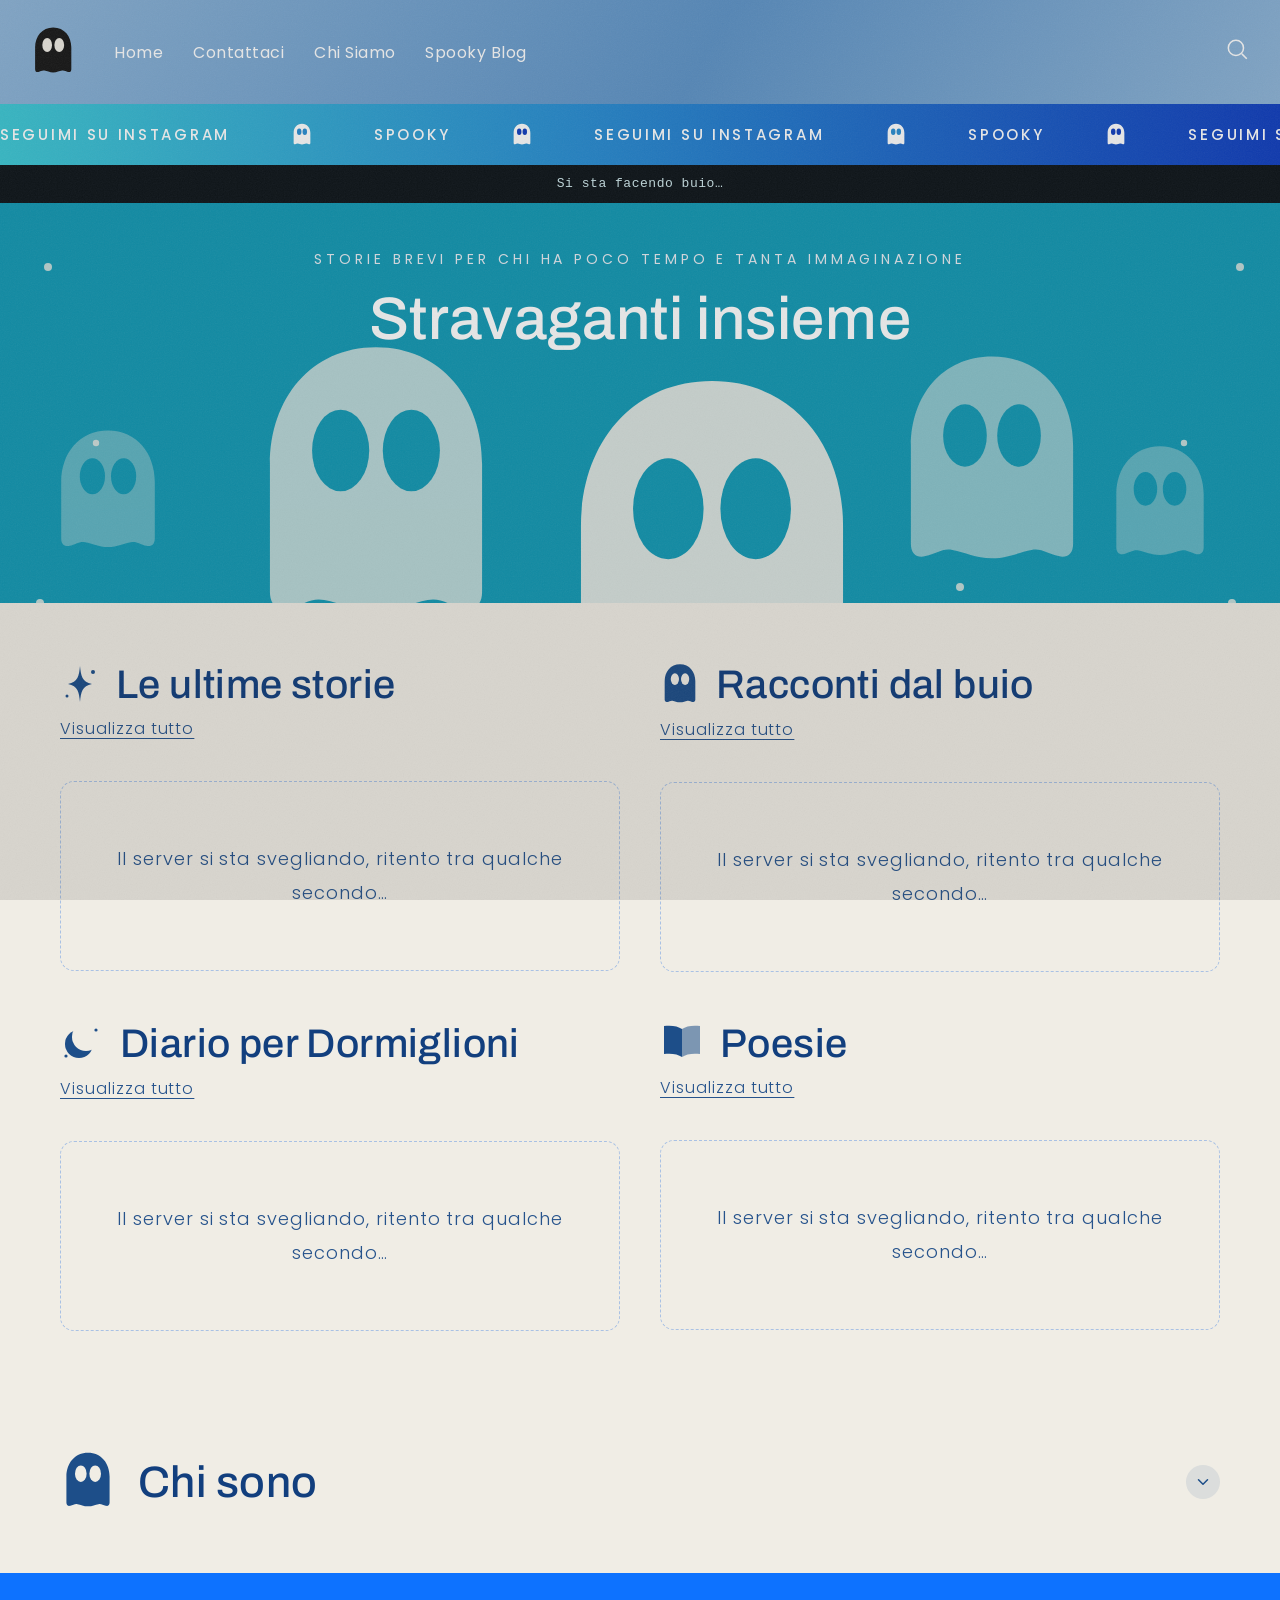
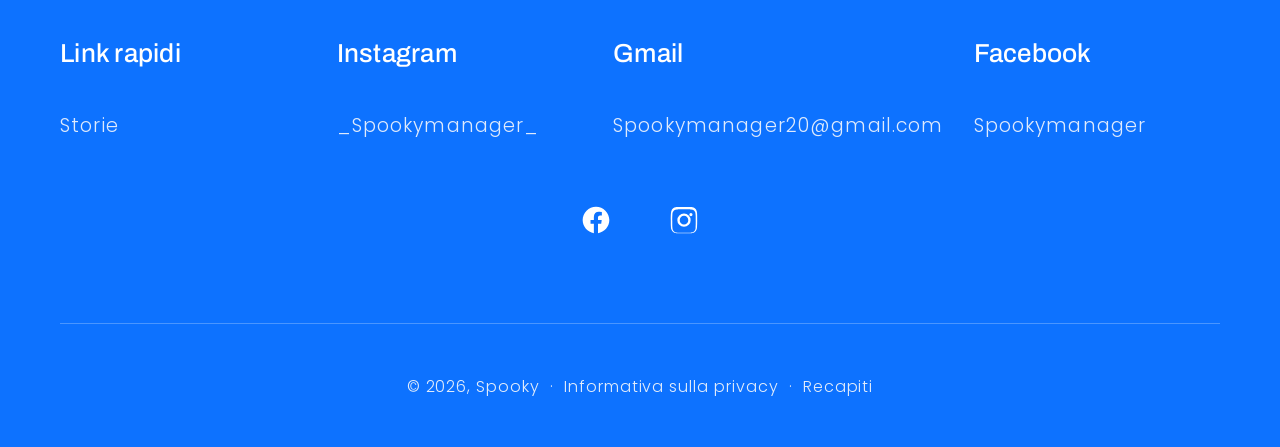
==== commit 3e3430f7: "Compito 1: il sito che sa che ore sono Barra messaggi sotto la barra annunci con orari speciali (cit" ====
--- a/index.html
+++ b/index.html
@@ -200,6 +200,8 @@
   pointer-events:none;
 }
 .menu-overlay.open{opacity:1;visibility:visible;transform:translateX(0);pointer-events:auto;}
+.menu-backdrop{position:fixed;inset:0;z-index:199;display:none;}
+.menu-backdrop.open{display:block;}
 .menu-top{display:flex;align-items:center;justify-content:space-between;padding:26px 30px;position:relative;}
 .menu-close{background:none;border:none;cursor:pointer;color:#fff;font-size:34px;font-weight:300;line-height:1;}
 .menu-links{padding:60px 40px;display:flex;flex-direction:column;gap:52px;flex:1;}
@@ -215,6 +217,7 @@
   .blog-sezioni{grid-template-columns:1fr 1fr;gap:50px 40px;}
   .hamburger{display:none;}
   .menu-overlay{display:none;}
+  .menu-backdrop{display:none;}
   .logo-link{position:static;transform:none;}
   .logo-nav-gruppo{gap:38px;}
   .nav-desktop{display:flex;align-items:center;gap:30px;}
@@ -222,12 +225,28 @@
   .nav-desktop a:hover{text-decoration:underline;text-underline-offset:4px;}
 }
 </style>
+<link rel="stylesheet" href="css/spooky-extra.css">
 </head>
 <body>
 
+<script>
+function apriMenuMobile() {
+  document.getElementById('menu').classList.add('open');
+  document.getElementById('menu-backdrop').classList.add('open');
+  document.body.style.overflow = 'hidden';
+}
+function chiudiMenuMobile() {
+  document.getElementById('menu').classList.remove('open');
+  document.getElementById('menu-backdrop').classList.remove('open');
+  document.body.style.overflow = '';
+}
+</script>
+
+<div class="menu-backdrop" id="menu-backdrop" onclick="chiudiMenuMobile()"></div>
+
 <div class="menu-overlay" id="menu">
   <div class="menu-top">
-    <button class="menu-close" onclick="document.getElementById('menu').classList.remove('open');document.body.style.overflow='';">&#10005;</button>
+    <button class="menu-close" onclick="chiudiMenuMobile()">&#10005;</button>
     <a class="logo-link" href="index.html"><svg class="logo-ghost" style="" viewBox="0 0 100 112" xmlns="http://www.w3.org/2000/svg">
       <path fill="#1a1a1a" d="M50 3 C26 3 11 22 11 46 L11 93 C11 98 14 100 18 99 C23 98 26 95 31 96 C37 97 42 100 50 100 C58 100 63 97 69 96 C74 95 77 98 82 99 C86 100 89 98 89 93 L89 46 C89 22 74 3 50 3 Z"/>
       <ellipse cx="37" cy="41" rx="10.5" ry="15" fill="#f0ede5"/>
@@ -247,7 +266,7 @@
 </div>
 
 <header>
-  <button class="hamburger" onclick="document.getElementById('menu').classList.add('open');document.body.style.overflow='hidden';">
+  <button class="hamburger" onclick="apriMenuMobile()">
     <span></span><span></span><span></span>
   </button>
   <div class="logo-nav-gruppo">
@@ -647,5 +666,6 @@
 }
 </script>
 
+<script src="js/spooky-extra.js" defer></script>
 </body>
 </html>
--- a/css/spooky-extra.css
+++ b/css/spooky-extra.css
@@ -0,0 +1,94 @@
+/* Spooky - stili condivisi per gli effetti (barra messaggi, atmosfera,
+   carte "31 brividi", fantasmino). Il codice e' in js/spooky-extra.js */
+
+:root {
+  --spooky-turchese: #149ab5;
+  --spooky-scuro: #0f161b;
+  --spooky-macchina: ui-monospace, "SFMono-Regular", Menlo, Consolas, "Courier New", Courier, monospace;
+  /* Questi due li scrive il JavaScript in base all'ora */
+  --spooky-buio: 0;
+  --spooky-grana: 0.04;
+}
+
+/* ---------------------------------------------------------------
+   Compito 1 - barra messaggi
+   --------------------------------------------------------------- */
+
+.spooky-barra {
+  max-height: 0;
+  overflow: hidden;
+  opacity: 0;
+  background: var(--spooky-scuro);
+  color: #d3ecf0;
+  font-family: var(--spooky-macchina);
+  font-size: 13px;
+  font-weight: 400;
+  letter-spacing: 0.04em;
+  text-align: center;
+  transition: opacity 1.8s ease, max-height 1s ease;
+}
+
+.spooky-barra.visibile {
+  max-height: 120px;
+  opacity: 1;
+}
+
+.spooky-barra-interno {
+  padding: 9px 16px;
+  line-height: 1.5;
+}
+
+.spooky-barra a {
+  color: var(--spooky-turchese);
+  text-decoration: underline;
+  text-underline-offset: 3px;
+}
+
+/* ---------------------------------------------------------------
+   Compito 1 - buio e grana da pellicola
+   Un velo che non blocca i tocchi: scurisce un po' e aggiunge la grana.
+   --------------------------------------------------------------- */
+
+#spooky-atmosfera {
+  position: fixed;
+  inset: 0;
+  z-index: 1000;
+  pointer-events: none;
+  background: rgba(0, 0, 0, var(--spooky-buio));
+  transition: background 1s ease;
+}
+
+#spooky-atmosfera::after {
+  content: "";
+  position: absolute;
+  inset: 0;
+  opacity: var(--spooky-grana);
+  background-size: 180px 180px;
+  background-image: url("data:image/svg+xml,%3Csvg xmlns='http://www.w3.org/2000/svg' width='180' height='180'%3E%3Cfilter id='n' x='0' y='0'%3E%3CfeTurbulence type='fractalNoise' baseFrequency='.85' numOctaves='2' stitchTiles='stitch'/%3E%3CfeColorMatrix type='saturate' values='0'/%3E%3C/filter%3E%3Crect width='100%25' height='100%25' filter='url(%23n)'/%3E%3C/svg%3E");
+}
+
+/* Tema del 31 ottobre: il fantasmino del logo pulsa di turchese */
+body.spooky-halloween header .logo-ghost {
+  animation: spookyBattito 2.8s ease-in-out infinite;
+}
+
+@keyframes spookyBattito {
+  0%, 100% { filter: drop-shadow(0 0 2px rgba(20, 154, 181, 0.25)); }
+  50% { filter: drop-shadow(0 0 9px rgba(20, 154, 181, 0.95)); }
+}
+
+/* ---------------------------------------------------------------
+   Chi ha disattivato le animazioni: tutto compare senza movimento
+   --------------------------------------------------------------- */
+
+@media (prefers-reduced-motion: reduce) {
+  .spooky-barra,
+  #spooky-atmosfera {
+    transition: none;
+  }
+
+  body.spooky-halloween header .logo-ghost {
+    animation: none;
+    filter: drop-shadow(0 0 6px rgba(20, 154, 181, 0.8));
+  }
+}
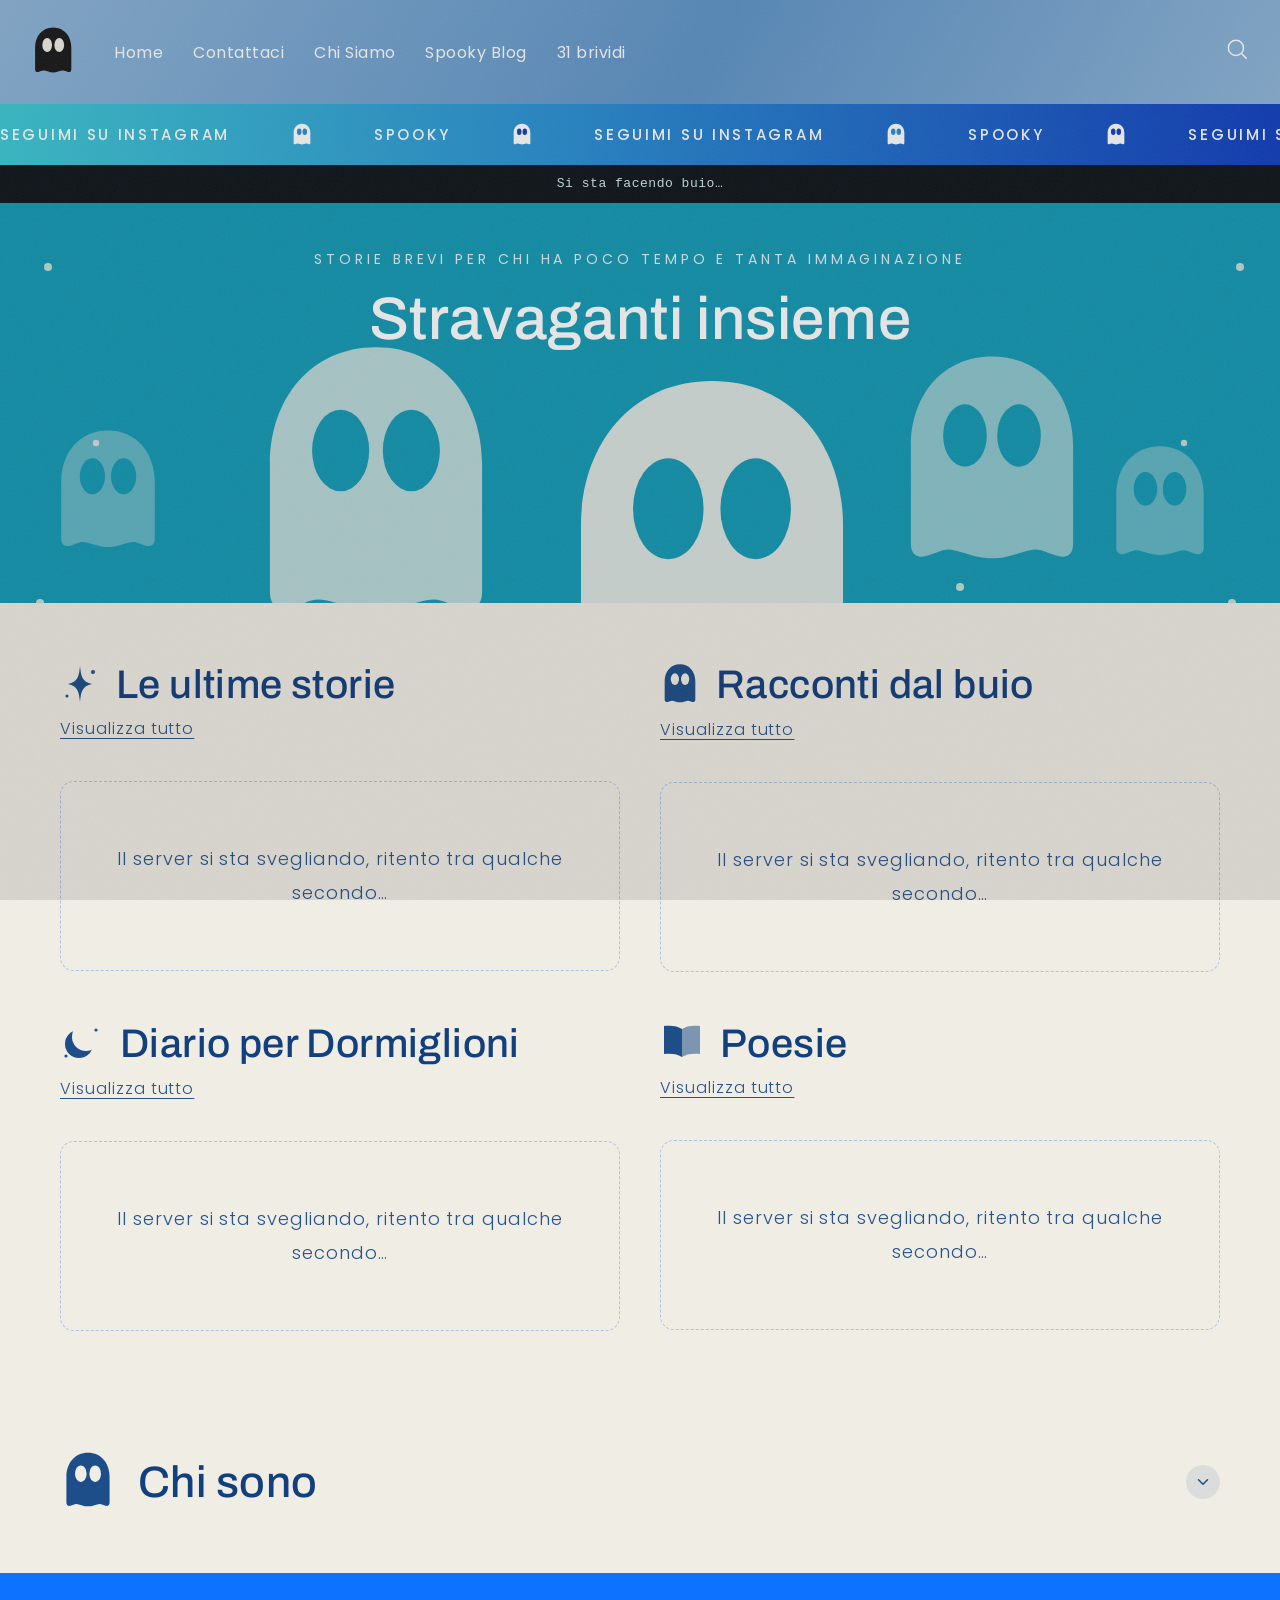
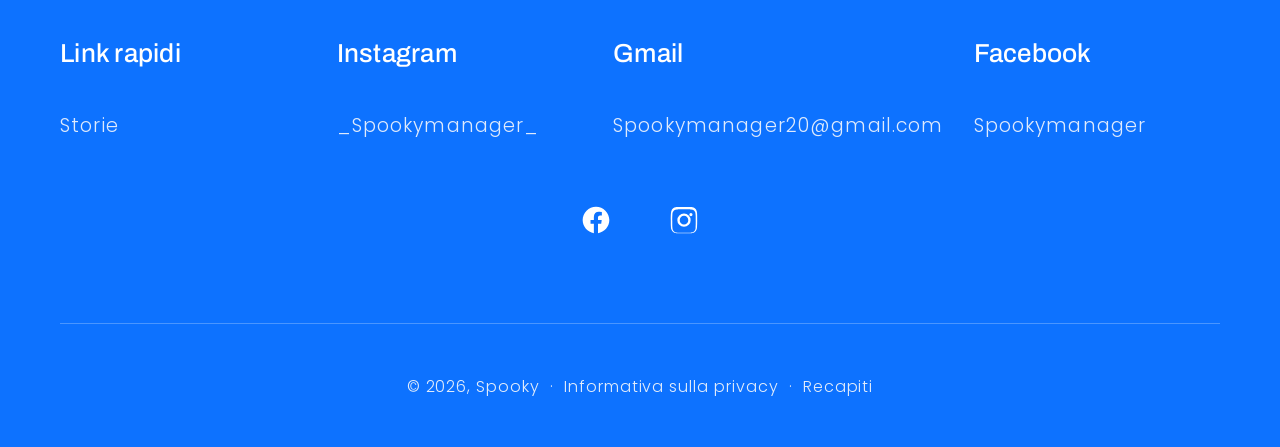
==== commit e13dbf40: "Compito 2: la pagina "31 brividi" con le carte da girare Nuova pagina 31-brividi.html con 31 carte c" ====
--- a/index.html
+++ b/index.html
@@ -261,6 +261,7 @@
     <a href="contattaci.html">Contattaci</a>
     <a href="chi-siamo.html">Chi Siamo</a>
     <a href="spooky-blog.html">Spooky Blog</a>
+    <a href="31-brividi.html">31 brividi</a>
   </nav>
 
 </div>
@@ -280,6 +281,7 @@
       <a href="contattaci.html">Contattaci</a>
       <a href="chi-siamo.html">Chi Siamo</a>
       <a href="spooky-blog.html">Spooky Blog</a>
+      <a href="31-brividi.html">31 brividi</a>
     </nav>
   </div>
   <div class="header-icons">
--- a/css/spooky-extra.css
+++ b/css/spooky-extra.css
@@ -78,6 +78,178 @@
 }
 
 /* ---------------------------------------------------------------
+   Compito 2 - pagina "31 brividi": le carte da girare
+   --------------------------------------------------------------- */
+
+.brividi-sottotitolo {
+  max-width: 640px;
+  margin-bottom: 40px;
+  font-size: 19px;
+  line-height: 1.8;
+}
+
+.brividi-griglia {
+  display: grid;
+  grid-template-columns: 1fr;
+  gap: 22px;
+}
+
+@media (min-width: 600px) {
+  .brividi-griglia { grid-template-columns: repeat(2, 1fr); }
+}
+
+@media (min-width: 900px) {
+  .brividi-griglia { grid-template-columns: repeat(3, 1fr); gap: 28px; }
+}
+
+/* La carta e' un pulsante: si gira con il tocco, con Invio o con la barra spaziatrice */
+.carta {
+  display: block;
+  width: 100%;
+  margin: 0;
+  padding: 0;
+  border: 0;
+  background: none;
+  color: inherit;
+  font: inherit;
+  letter-spacing: normal;
+  text-align: left;
+  cursor: pointer;
+  perspective: 1100px;
+  -webkit-tap-highlight-color: transparent;
+}
+
+.carta-interna {
+  position: relative;
+  display: grid;
+  min-height: 250px;
+  transition: transform 0.6s ease;
+  transform-style: preserve-3d;
+}
+
+.carta.girata .carta-interna {
+  transform: rotateY(180deg);
+}
+
+/* Le due facce stanno una sopra l'altra: la carta e' alta quanto la piu' alta */
+.carta-faccia {
+  grid-area: 1 / 1;
+  display: flex;
+  flex-direction: column;
+  justify-content: space-between;
+  gap: 16px;
+  padding: 22px 22px 18px;
+  border: 1px solid #5c6266;
+  border-radius: 14px;
+  background: #050505;
+  color: #fff;
+  font-family: var(--spooky-macchina);
+  -webkit-backface-visibility: hidden;
+  backface-visibility: hidden;
+}
+
+.carta-retro {
+  transform: rotateY(180deg);
+}
+
+.carta-numero {
+  font-size: 12px;
+  letter-spacing: 0.14em;
+  text-transform: uppercase;
+  color: #9aa3a8;
+}
+
+/* Il testo e' un blocco normale (cosi' la parola in turchese resta dentro la frase);
+   i margini automatici lo centrano in verticale tra numero e invito */
+.carta-testo {
+  display: block;
+  margin: auto 0;
+  font-size: 17px;
+  line-height: 1.65;
+  letter-spacing: 0.01em;
+}
+
+.carta-suggerimento {
+  font-size: 12px;
+  letter-spacing: 0.04em;
+  color: #9aa3a8;
+}
+
+.carta-chiave {
+  color: var(--spooky-turchese);
+}
+
+.carta-pie {
+  display: flex;
+  align-items: center;
+  justify-content: space-between;
+  gap: 12px;
+}
+
+.carta-fantasmino {
+  flex-shrink: 0;
+  width: 24px;
+  height: 27px;
+}
+
+.carta:not(.carta-bloccata):hover .carta-fronte {
+  border-color: #8a9296;
+}
+
+.carta:focus-visible {
+  outline: none;
+}
+
+.carta:focus-visible .carta-faccia {
+  outline: 2px solid var(--spooky-turchese);
+  outline-offset: 3px;
+}
+
+/* Carta ancora chiusa: lucchetto e data di apertura, non si gira */
+.carta-bloccata {
+  cursor: default;
+}
+
+.carta-bloccata .carta-faccia {
+  border-color: #33383b;
+  background: #0b0d0e;
+  color: #7d868b;
+}
+
+.carta-testo-centrato {
+  display: flex;
+  flex-direction: column;
+  align-items: center;
+  gap: 14px;
+  text-align: center;
+}
+
+.carta-lucchetto {
+  width: 34px;
+  height: 34px;
+  fill: none;
+  stroke: #7d868b;
+  stroke-width: 1.6;
+  stroke-linecap: round;
+  stroke-linejoin: round;
+}
+
+/* Quando si arriva da un link diretto (31-brividi.html#n3) la carta lampeggia un secondo */
+.carta-evidenziata .carta-faccia {
+  animation: spookyEvidenzia 1.1s ease-out;
+}
+
+@keyframes spookyEvidenzia {
+  0% { box-shadow: 0 0 0 0 rgba(20, 154, 181, 0.9); border-color: var(--spooky-turchese); }
+  60% { box-shadow: 0 0 0 10px rgba(20, 154, 181, 0.25); border-color: var(--spooky-turchese); }
+  100% { box-shadow: 0 0 0 14px rgba(20, 154, 181, 0); }
+}
+
+/* Il fantasmino (stesso disegno della barra annunci) */
+.spooky-fantasma-corpo { fill: #ffffff; }
+.spooky-fantasma-occhio { fill: var(--spooky-turchese); }
+
+/* ---------------------------------------------------------------
    Chi ha disattivato le animazioni: tutto compare senza movimento
    --------------------------------------------------------------- */
 
@@ -87,6 +259,16 @@
     transition: none;
   }
 
+  .carta-interna {
+    transition: none;
+  }
+
+  .carta-evidenziata .carta-faccia {
+    animation: none;
+    border-color: var(--spooky-turchese);
+    box-shadow: 0 0 0 4px rgba(20, 154, 181, 0.4);
+  }
+
   body.spooky-halloween header .logo-ghost {
     animation: none;
     filter: drop-shadow(0 0 6px rgba(20, 154, 181, 0.8));
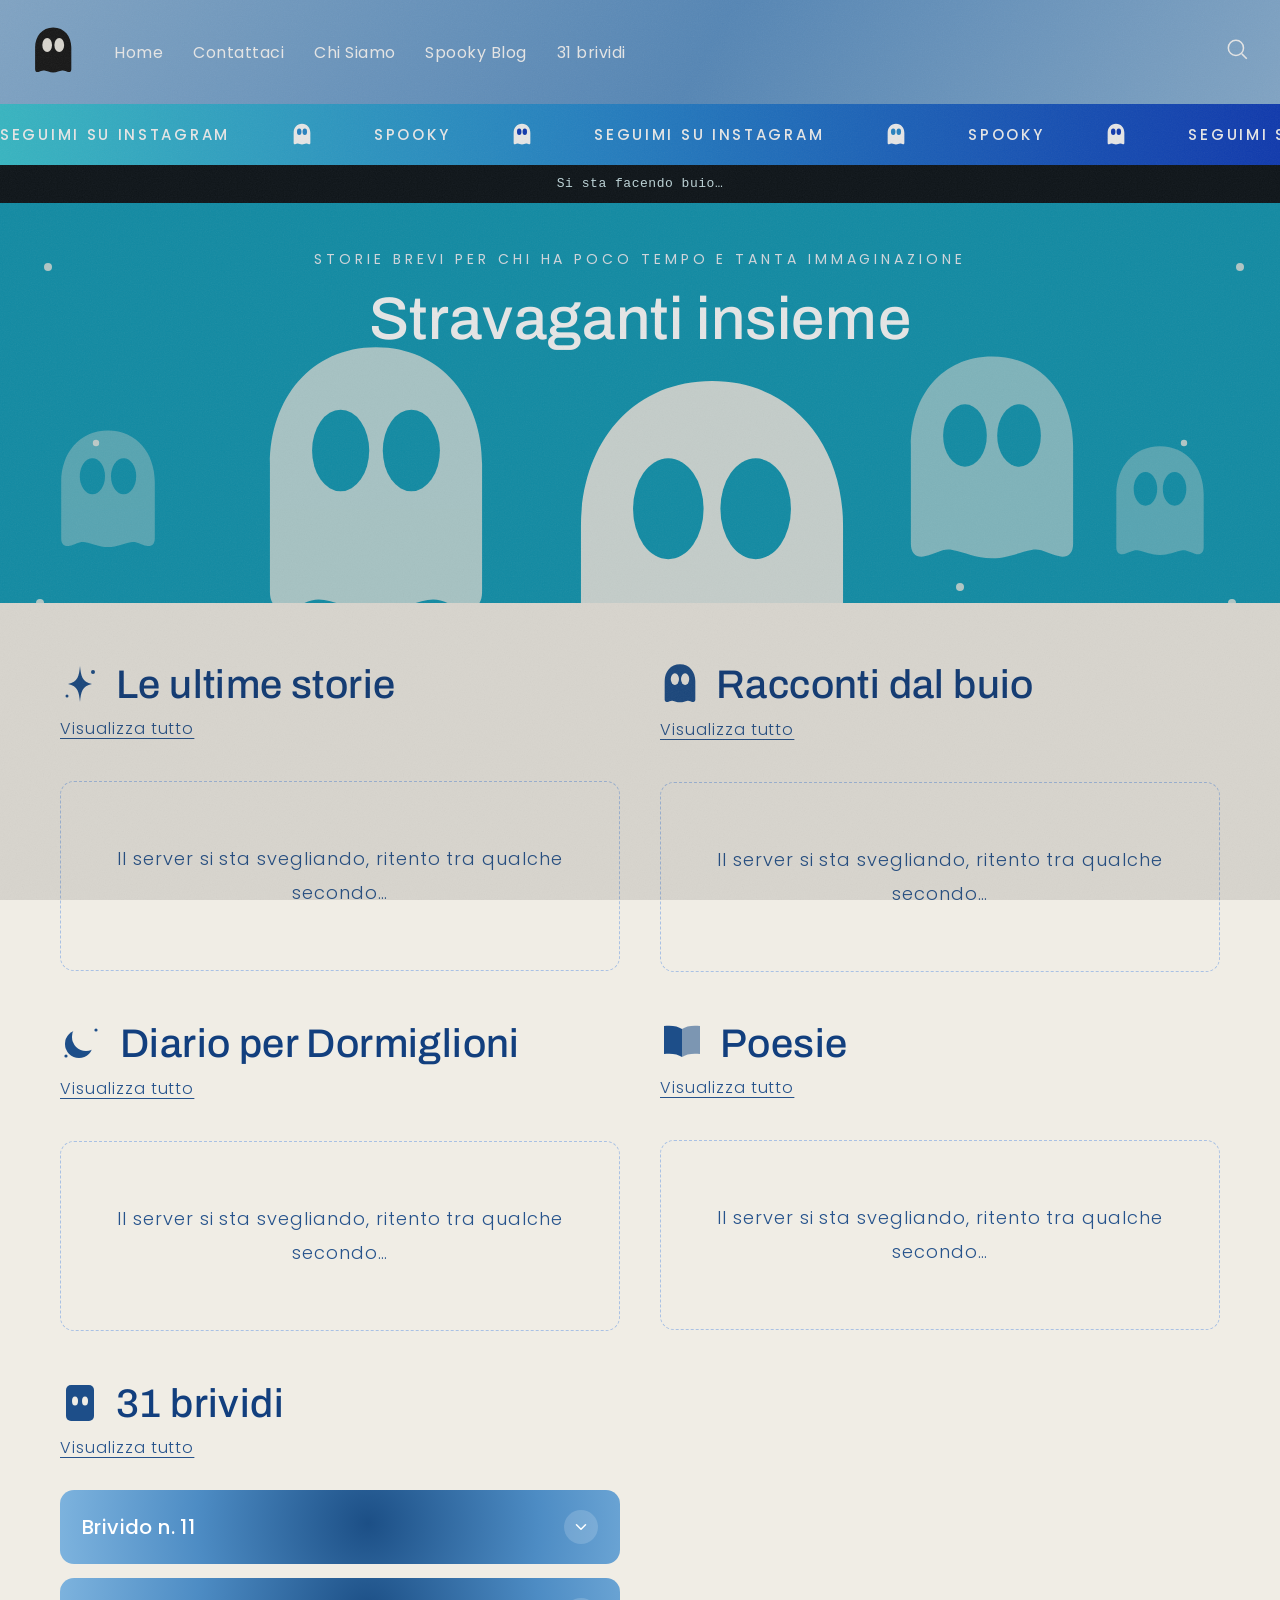
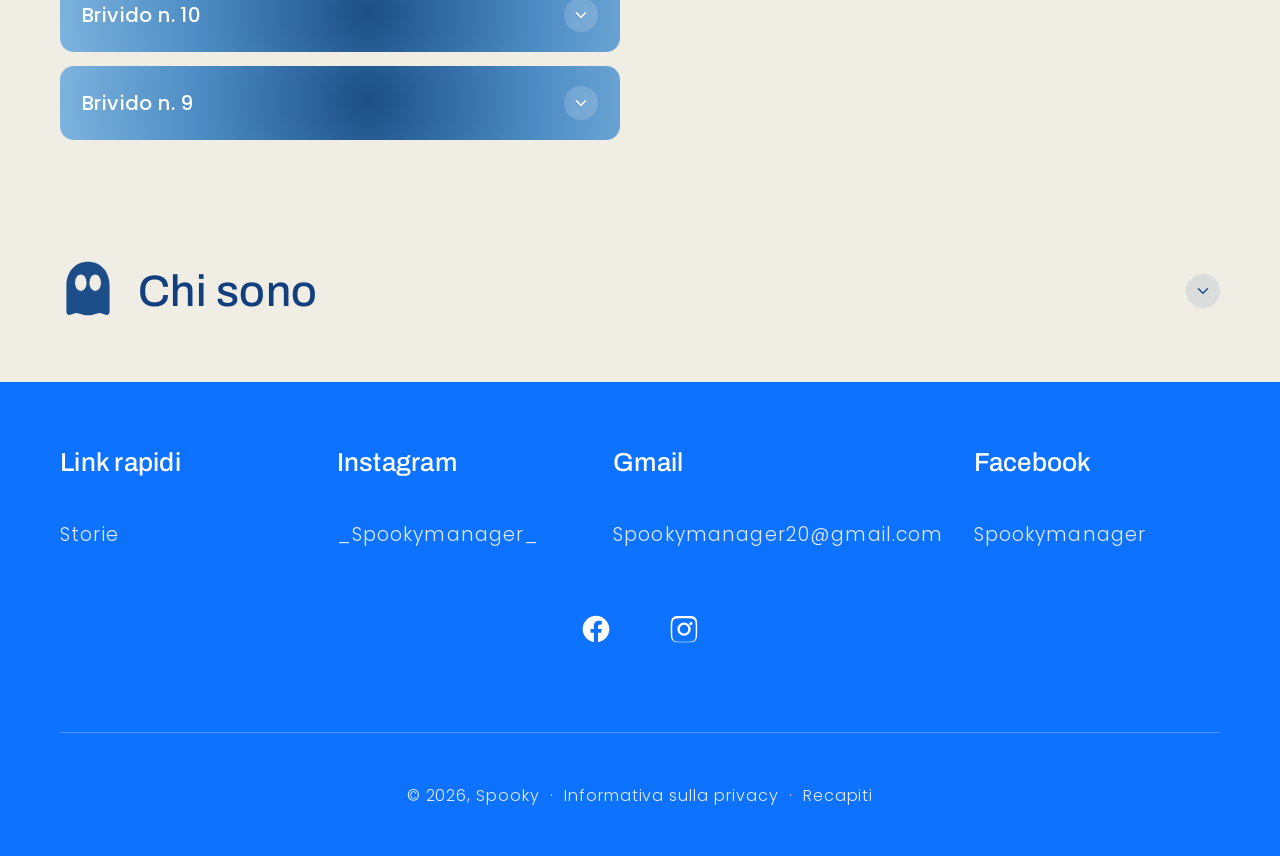
==== commit c8c7135a: "Aggiungi la sezione "31 brividi" nella home Quinta sezione della griglia a due colonne, con le ultim" ====
--- a/index.html
+++ b/index.html
@@ -480,6 +480,22 @@
         <div class="empty-note">Il racconto sta arrivando, qualche secondo di pazienza&hellip;</div>
       </div>
     </div>
+
+    <div class="blog-sezione">
+      <div class="blog-title-riga">
+        <svg width="40" height="44" viewBox="0 0 40 44" xmlns="http://www.w3.org/2000/svg" aria-hidden="true">
+          <rect x="6" y="4" width="28" height="36" rx="5" fill="#1d4e89"/>
+          <ellipse cx="15" cy="20" rx="3" ry="4.5" fill="#f0ede5"/>
+          <ellipse cx="25" cy="20" rx="3" ry="4.5" fill="#f0ede5"/>
+        </svg>
+        <h2 class="blog-title">31 brividi</h2>
+      </div>
+      <a href="31-brividi.html" class="section-link">Visualizza tutto</a>
+      <div style="height:30px"></div>
+      <div class="blog-acc-lista" id="home-brividi">
+        <div class="empty-note">Sto mescolando le carte&hellip;</div>
+      </div>
+    </div>
   </div>
 </section>
 
--- a/css/spooky-extra.css
+++ b/css/spooky-extra.css
@@ -250,6 +250,125 @@
 .spooky-fantasma-occhio { fill: var(--spooky-turchese); }
 
 /* ---------------------------------------------------------------
+   Compito 3 - il fantasmino che sbuca dall'angolo in basso a destra
+   --------------------------------------------------------------- */
+
+.spooky-fantasma {
+  position: fixed;
+  right: 12px;
+  bottom: calc(24px + env(safe-area-inset-bottom, 0px));
+  z-index: 1100;
+  display: flex;
+  align-items: flex-end;
+  gap: 8px;
+  max-width: calc(100vw - 24px);
+  pointer-events: none;
+  animation: spookySale 0.8s cubic-bezier(0.2, 0.85, 0.3, 1.15) both;
+}
+
+.spooky-fantasma > * {
+  pointer-events: auto;
+}
+
+.spooky-fantasma-img {
+  flex-shrink: 0;
+  width: 56px;
+  height: 63px;
+  transform-origin: 50% 100%;
+  filter: drop-shadow(0 4px 8px rgba(0, 0, 0, 0.35));
+  animation: spookyOndeggia 3.4s ease-in-out 0.9s infinite;
+}
+
+@media (min-width: 900px) {
+  .spooky-fantasma-img { width: 72px; height: 81px; }
+}
+
+.spooky-fumetto {
+  position: relative;
+  box-sizing: border-box;
+  max-width: min(70vw, 320px);
+  margin-bottom: 12px;
+  padding: 12px 36px 12px 14px;
+  border: 1px solid #2c3a40;
+  border-radius: 14px 14px 4px 14px;
+  background: var(--spooky-scuro);
+  color: #e8f3f5;
+  font-family: var(--spooky-macchina);
+  font-size: 13.5px;
+  line-height: 1.5;
+  letter-spacing: 0.01em;
+  box-shadow: 0 8px 24px rgba(0, 0, 0, 0.35);
+  animation: spookyApri 0.45s ease 0.55s both;
+}
+
+/* La codina del fumetto, rivolta verso il fantasmino */
+.spooky-fumetto::after {
+  content: "";
+  position: absolute;
+  right: -7px;
+  bottom: 18px;
+  width: 12px;
+  height: 12px;
+  border-top: 1px solid #2c3a40;
+  border-right: 1px solid #2c3a40;
+  background: var(--spooky-scuro);
+  transform: rotate(45deg);
+}
+
+.spooky-fumetto-testo {
+  margin: 0;
+}
+
+.spooky-fumetto-link {
+  color: var(--spooky-turchese);
+  text-decoration: underline;
+  text-underline-offset: 3px;
+}
+
+.spooky-fumetto-chiudi {
+  position: absolute;
+  top: 2px;
+  right: 2px;
+  width: 34px;
+  height: 34px;
+  padding: 0;
+  border: 0;
+  background: none;
+  color: #9aa3a8;
+  font-size: 15px;
+  line-height: 1;
+  cursor: pointer;
+}
+
+.spooky-fumetto-chiudi:hover,
+.spooky-fumetto-chiudi:focus-visible {
+  color: #fff;
+}
+
+.spooky-fantasma-esce {
+  animation: spookyEsce 0.55s ease forwards;
+}
+
+@keyframes spookySale {
+  from { transform: translateY(140%); opacity: 0; }
+  to { transform: translateY(0); opacity: 1; }
+}
+
+@keyframes spookyOndeggia {
+  0%, 100% { transform: rotate(-4deg) translateY(0); }
+  50% { transform: rotate(4deg) translateY(-4px); }
+}
+
+@keyframes spookyApri {
+  from { opacity: 0; transform: translateY(8px) scale(0.96); }
+  to { opacity: 1; transform: none; }
+}
+
+@keyframes spookyEsce {
+  to { opacity: 0; transform: translateY(24px); }
+}
+
+/* ---------------------------------------------------------------
    Chi ha disattivato le animazioni: tutto compare senza movimento
    --------------------------------------------------------------- */
 
@@ -263,6 +382,12 @@
     transition: none;
   }
 
+  .spooky-fantasma,
+  .spooky-fantasma-img,
+  .spooky-fumetto {
+    animation: none;
+  }
+
   .carta-evidenziata .carta-faccia {
     animation: none;
     border-color: var(--spooky-turchese);
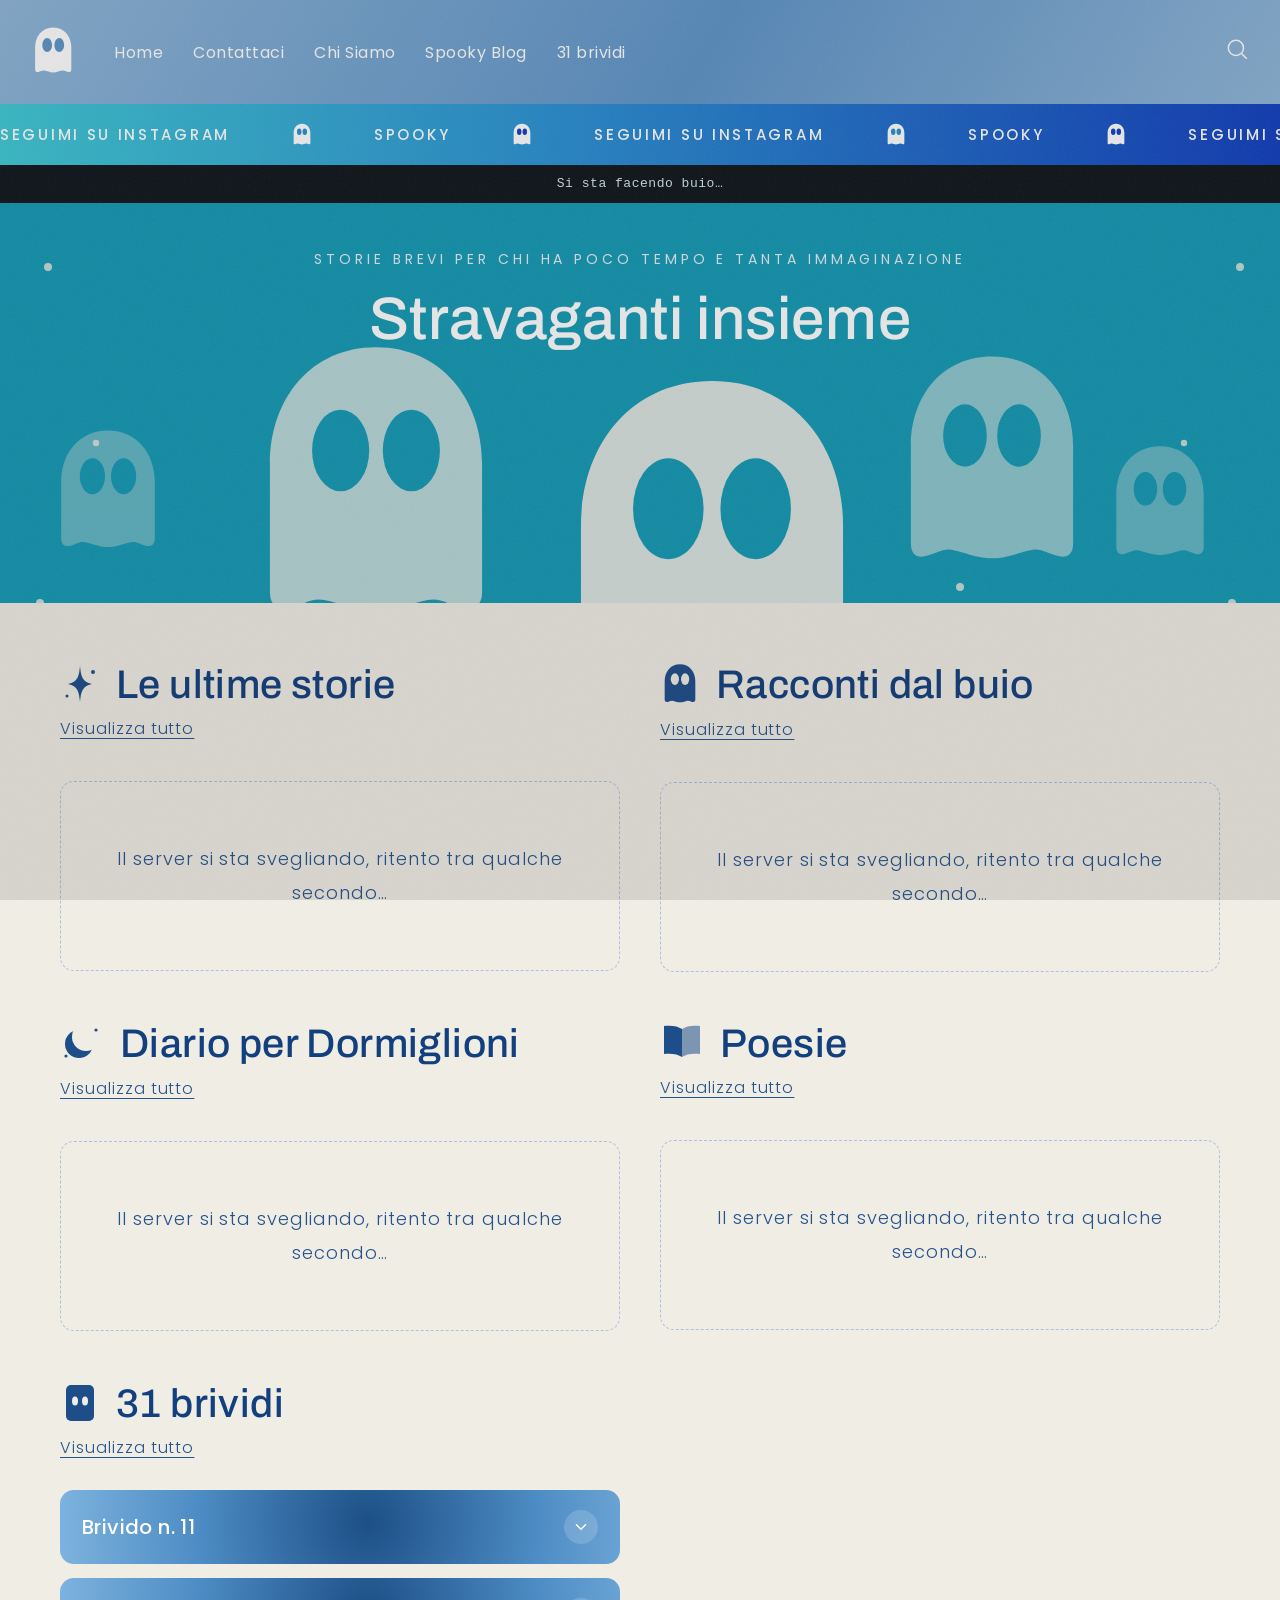
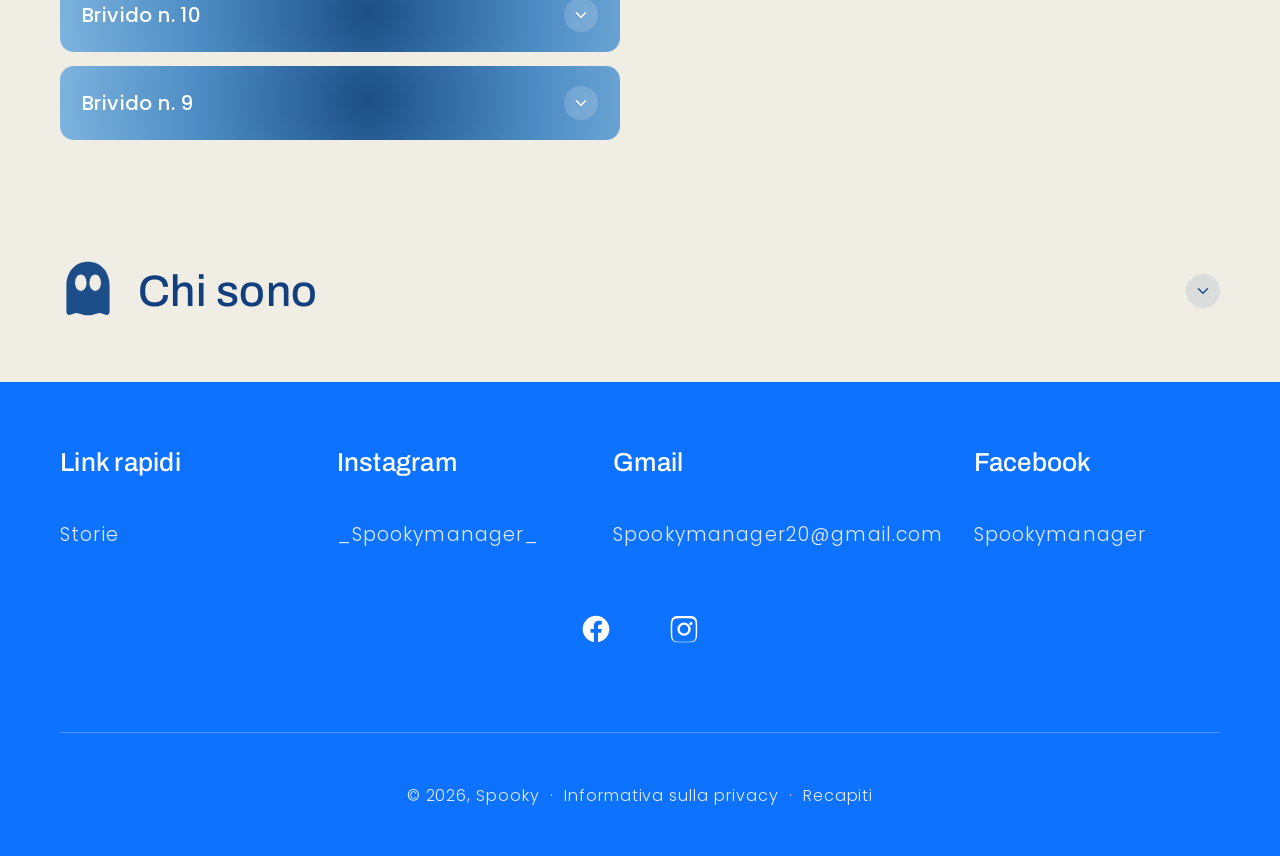
==== commit d1ddc953: "Fantasmini bianchi anche nell'header e nel menu a panino Il logo in alto e quello nel menu erano gli" ====
--- a/index.html
+++ b/index.html
@@ -248,9 +248,9 @@
   <div class="menu-top">
     <button class="menu-close" onclick="chiudiMenuMobile()">&#10005;</button>
     <a class="logo-link" href="index.html"><svg class="logo-ghost" style="" viewBox="0 0 100 112" xmlns="http://www.w3.org/2000/svg">
-      <path fill="#1a1a1a" d="M50 3 C26 3 11 22 11 46 L11 93 C11 98 14 100 18 99 C23 98 26 95 31 96 C37 97 42 100 50 100 C58 100 63 97 69 96 C74 95 77 98 82 99 C86 100 89 98 89 93 L89 46 C89 22 74 3 50 3 Z"/>
-      <ellipse cx="37" cy="41" rx="10.5" ry="15" fill="#f0ede5"/>
-      <ellipse cx="63" cy="41" rx="10.5" ry="15" fill="#f0ede5"/>
+      <path fill="#ffffff" d="M50 3 C26 3 11 22 11 46 L11 93 C11 98 14 100 18 99 C23 98 26 95 31 96 C37 97 42 100 50 100 C58 100 63 97 69 96 C74 95 77 98 82 99 C86 100 89 98 89 93 L89 46 C89 22 74 3 50 3 Z"/>
+      <ellipse cx="37" cy="41" rx="10.5" ry="15" fill="#1c4f86"/>
+      <ellipse cx="63" cy="41" rx="10.5" ry="15" fill="#1c4f86"/>
     </svg></a>
     <div class="header-icons">
       <svg viewBox="0 0 24 24"><circle cx="11" cy="11" r="7"/><line x1="16.5" y1="16.5" x2="21" y2="21"/></svg>
@@ -272,9 +272,9 @@
   </button>
   <div class="logo-nav-gruppo">
     <a class="logo-link" href="index.html"><svg class="logo-ghost" style="" viewBox="0 0 100 112" xmlns="http://www.w3.org/2000/svg">
-      <path fill="#1a1a1a" d="M50 3 C26 3 11 22 11 46 L11 93 C11 98 14 100 18 99 C23 98 26 95 31 96 C37 97 42 100 50 100 C58 100 63 97 69 96 C74 95 77 98 82 99 C86 100 89 98 89 93 L89 46 C89 22 74 3 50 3 Z"/>
-      <ellipse cx="37" cy="41" rx="10.5" ry="15" fill="#f0ede5"/>
-      <ellipse cx="63" cy="41" rx="10.5" ry="15" fill="#f0ede5"/>
+      <path fill="#ffffff" d="M50 3 C26 3 11 22 11 46 L11 93 C11 98 14 100 18 99 C23 98 26 95 31 96 C37 97 42 100 50 100 C58 100 63 97 69 96 C74 95 77 98 82 99 C86 100 89 98 89 93 L89 46 C89 22 74 3 50 3 Z"/>
+      <ellipse cx="37" cy="41" rx="10.5" ry="15" fill="#5f95c9"/>
+      <ellipse cx="63" cy="41" rx="10.5" ry="15" fill="#5f95c9"/>
     </svg></a>
     <nav class="nav-desktop">
       <a href="index.html">Home</a>
@@ -686,4 +686,4 @@
 
 <script src="js/spooky-extra.js" defer></script>
 </body>
-</html>+</html>
